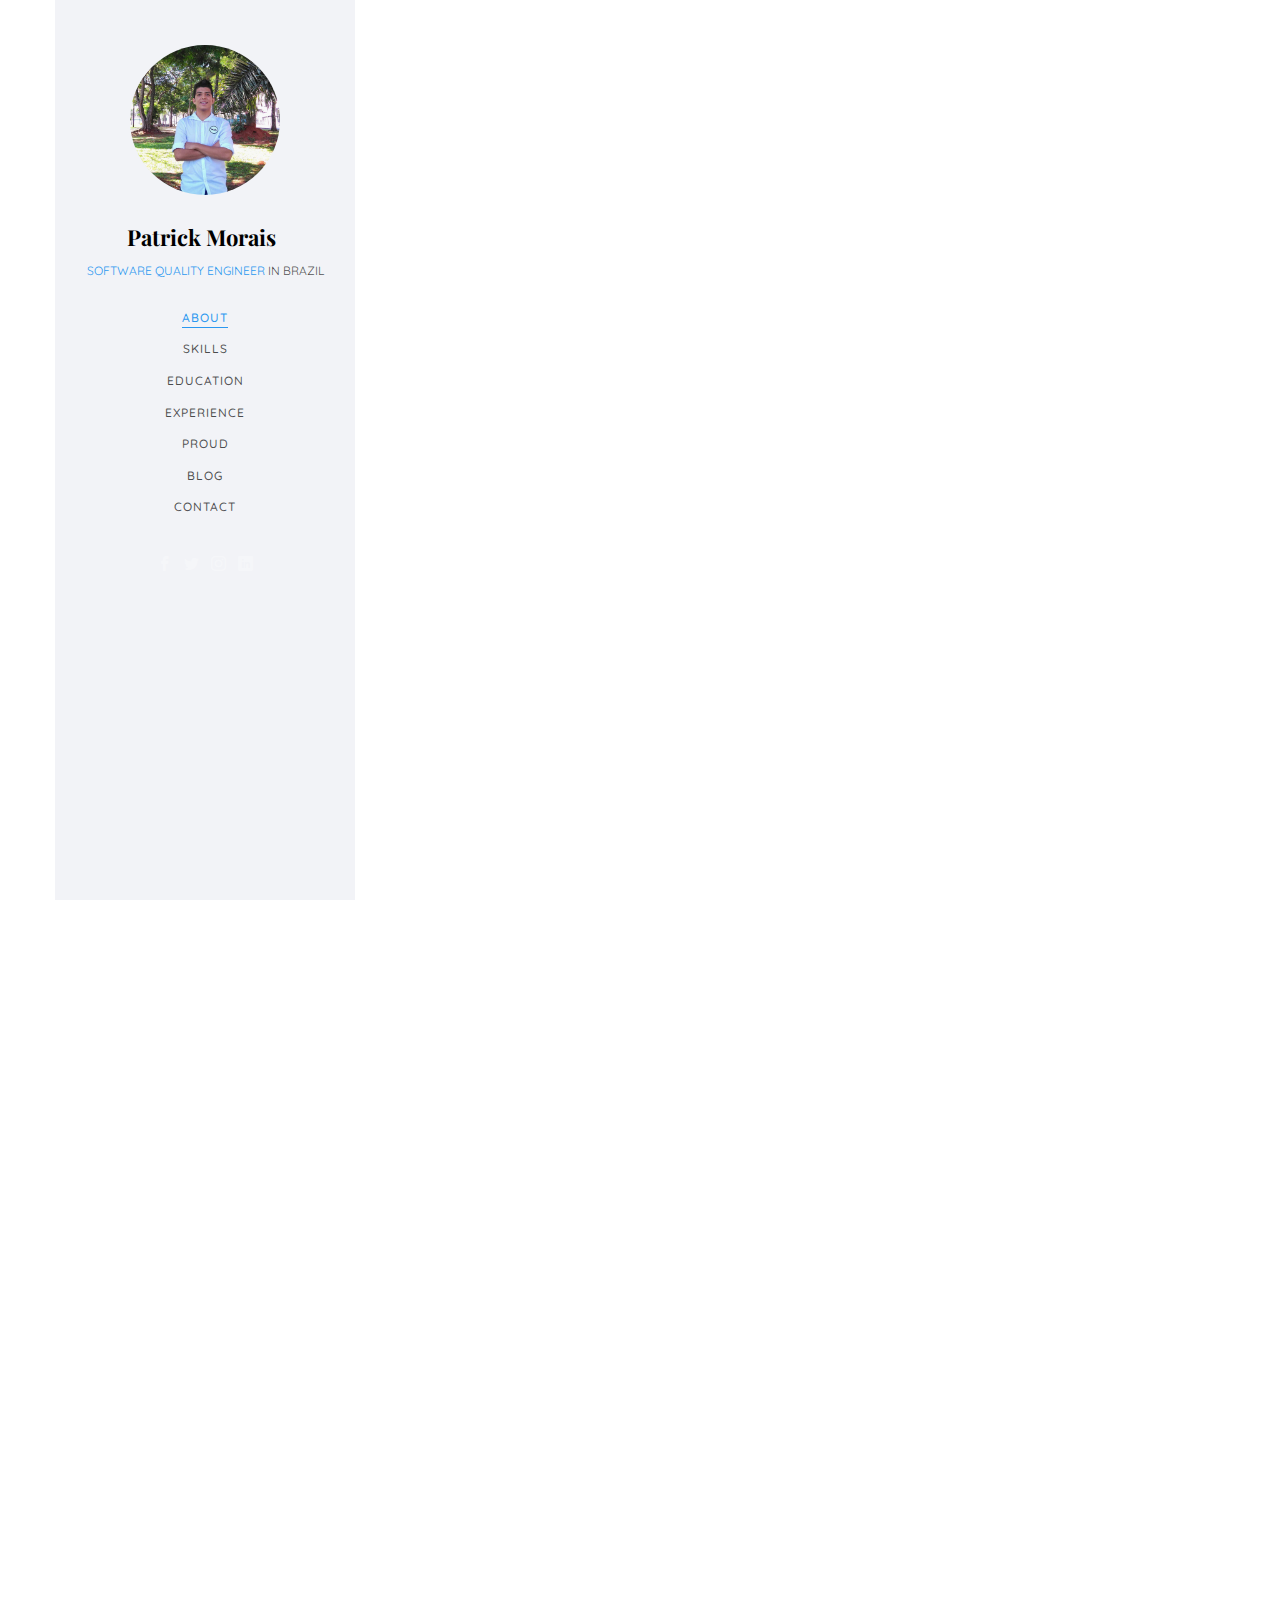
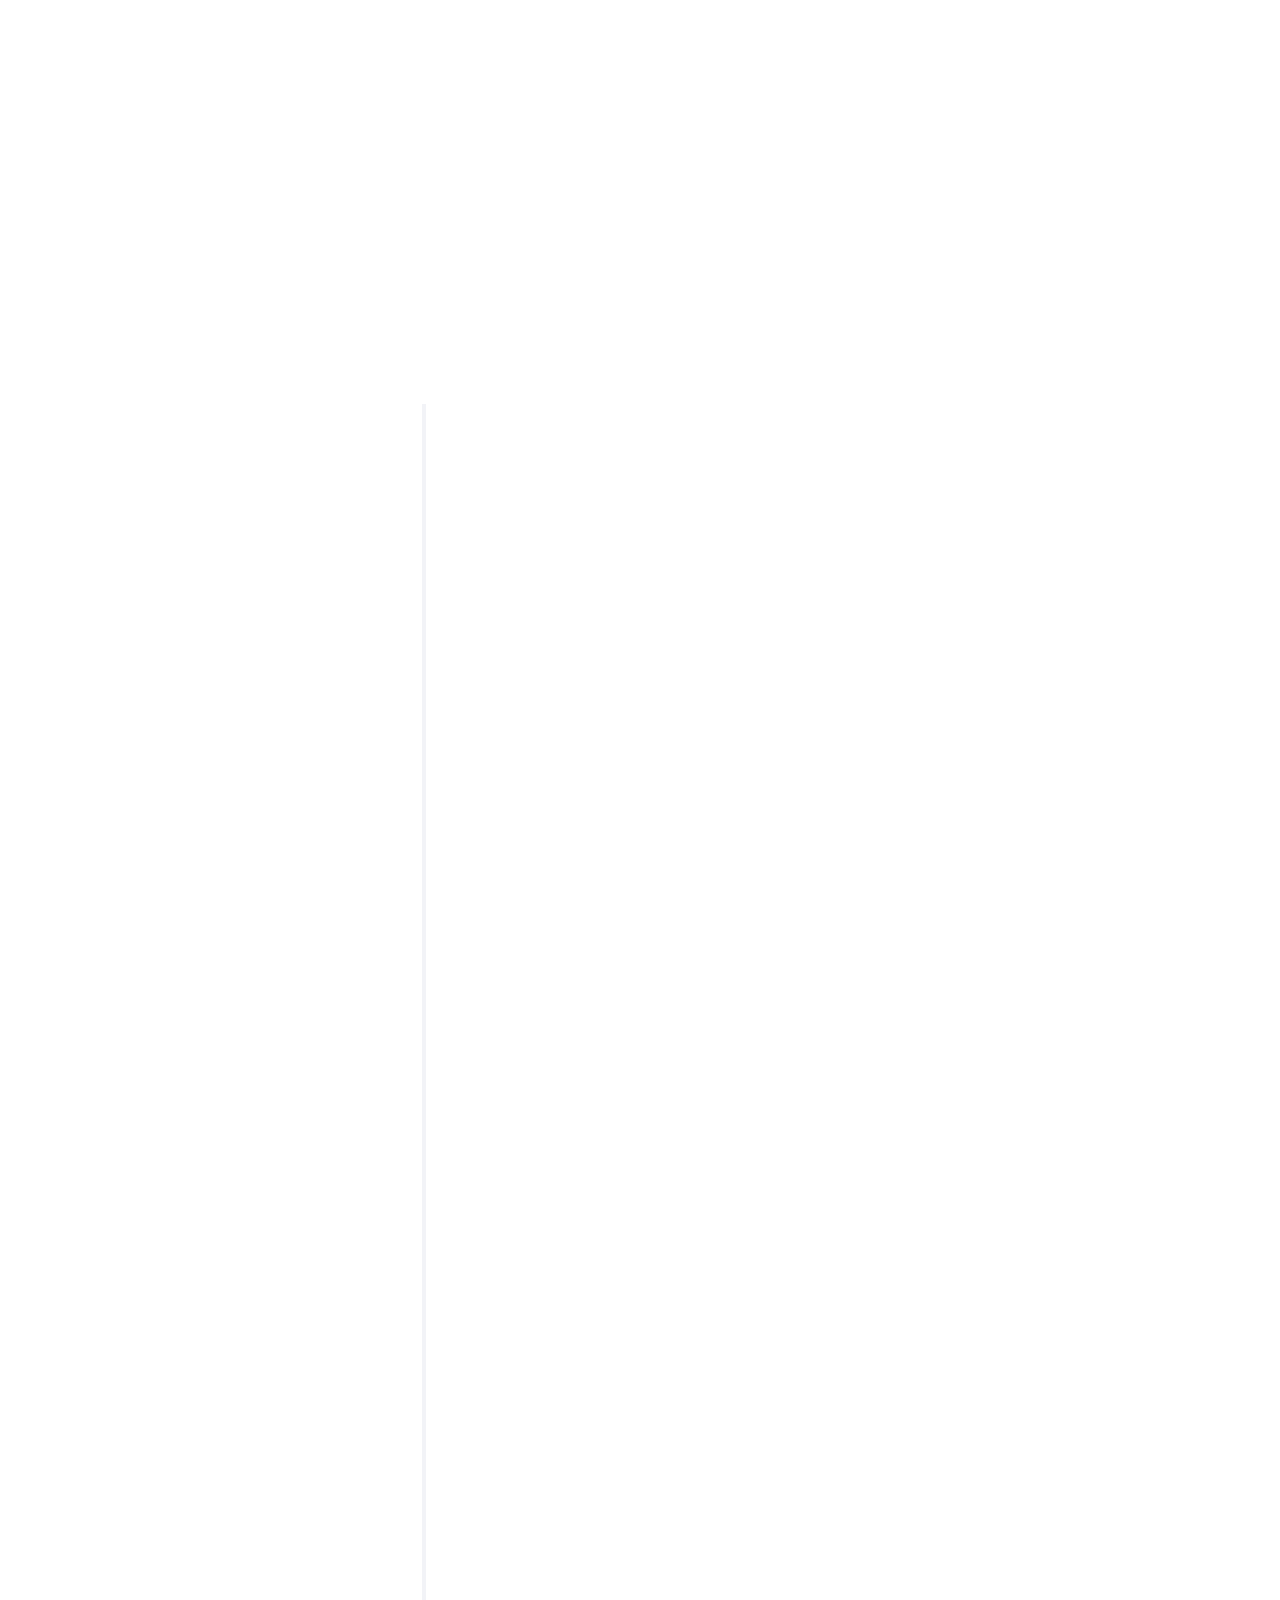
==== perfil.html @ 04187ab3 "Correcao posts" ====
<!DOCTYPE HTML>
<html>
	<head>
	<meta charset="utf-8">
	<meta http-equiv="X-UA-Compatible" content="IE=edge">
	<title>Patrick Morais</title>
	<meta name="viewport" content="width=device-width, initial-scale=1">
	<meta name="description" content="" />
	<meta name="keywords" content="" />
	<meta name="author" content="" />

  <!-- Facebook and Twitter integration -->
	<meta property="og:title" content=""/>
	<meta property="og:image" content=""/>
	<meta property="og:url" content=""/>
	<meta property="og:site_name" content=""/>
	<meta property="og:description" content=""/>
	<meta name="twitter:title" content="" />
	<meta name="twitter:image" content="" />
	<meta name="twitter:url" content="" />
	<meta name="twitter:card" content="" />

	<!-- Place favicon.ico and apple-touch-icon.png in the root directory -->
	<link rel="shortcut icon" href="favicon.ico">

	<link href="https://fonts.googleapis.com/css?family=Quicksand:300,400,500,700" rel="stylesheet">
	<link href="https://fonts.googleapis.com/css?family=Playfair+Display:400,400i,700" rel="stylesheet">
	
	<!-- Animate.css -->
	<link rel="stylesheet" href="css_1/animate.css">
	<!-- Icomoon Icon Fonts-->
	<link rel="stylesheet" href="css_1/icomoon.css">
	<!-- Bootstrap  -->
	<link rel="stylesheet" href="css_1/bootstrap.css">
	<!-- Flexslider  -->
	<link rel="stylesheet" href="css_1/flexslider.css">
	<!-- Flaticons  -->
	<link rel="stylesheet" href="fonts_1/flaticon/font/flaticon.css">
	<!-- Owl Carousel -->
	<link rel="stylesheet" href="css_1/owl.carousel.min.css">
	<link rel="stylesheet" href="css_1/owl.theme.default.min.css">
	<!-- Theme style  -->
	<link rel="stylesheet" href="css_1/style.css">

	<!-- Modernizr JS -->
	<script src="js_1/modernizr-2.6.2.min.js"></script>
	<!-- FOR IE9 below -->
	<!--[if lt IE 9]>
	<script src="js/respond.min.js"></script>
	<![endif]-->
<!-- Global site tag (gtag.js) - Google Analytics -->
	<script async src="https://www.googletagmanager.com/gtag/js?id=UA-126756557-1"></script>
	<script>
  		window.dataLayer = window.dataLayer || [];
  		function gtag(){dataLayer.push(arguments);}
  		gtag('js', new Date());

  		gtag('config', 'UA-126756557-1');
	</script>


	</head>
	<body>
	<div id="colorlib-page">
		<div class="container-wrap">
		<a href="#" class="js-colorlib-nav-toggle colorlib-nav-toggle" data-toggle="collapse" data-target="#navbar" aria-expanded="false" aria-controls="navbar"><i></i></a>
		<aside id="colorlib-aside" role="complementary" class="border js-fullheight">
			<div class="text-center">
				<div class="author-img" style="background-image: url(images_1/profile.jpg);"></div>
				<h1 id="colorlib-logo"><a href="perfil.html">Patrick Morais</a></h1>
				<span class="position"><a href="#">Software Quality Engineer</a> in Brazil</span>
			</div>
			<nav id="colorlib-main-menu" role="navigation" class="navbar">
				<div id="navbar" class="collapse">
					<ul>
						<li><a href="#" data-nav-section="about">About</a></li>
						<li><a href="#" data-nav-section="skills">Skills</a></li>
						<li><a href="#" data-nav-section="education">Education</a></li>
						<li><a href="#" data-nav-section="experience">Experience</a></li>
						<li><a href="#" data-nav-section="work">Proud</a></li>
						<li><a href="#" data-nav-section="blog">Blog</a></li>
						<li><a href="#" data-nav-section="contact">Contact</a></li>
					</ul>
				</div>
			</nav>

			<div class="colorlib-footer">
				<p><small> <!-- Link back to Colorlib can't be removed. Template is licensed under CC BY 3.0. -->
			</span></small></p>
				<ul>
					<li><a href="#"><i class="icon-facebook2"></i></a></li>
					<li><a href="#"><i class="icon-twitter2"></i></a></li>
					<li><a href="#"><i class="icon-instagram"></i></a></li>
					<li><a href="#"><i class="icon-linkedin2"></i></a></li>
				</ul>
			</div>

		</aside>

		<div id="colorlib-main">

			<section class="colorlib-about" data-section="about">
				<div class="colorlib-narrow-content">
					<div class="row">
						<div class="col-md-12">
							<div class="row row-bottom-padded-sm animate-box" data-animate-effect="fadeInLeft">
								<div class="col-md-12">
									<div class="about-desc">
										<span class="heading-meta">About</span>
										<h2 class="colorlib-heading">Who Am I?</h2>
										<p><strong>Hi I'm Patrick Morais</strong> <p align="justify">I was born in Goiânia and I currently live in São Paulo. I do Computer Science under a full scholarship from PROUNI at Anhembi Morumbi and I am a Software Quality Engineer</p></p>
										<p align="justify">Well, I am proud of my story that began to change when I got a scholarship to study at the college of the military police of Goiás. Through this college I met a group of people who introduced me to the CAJU (Youth House) that had the objective of fighting for basic rights of children and adolescents of the popular milieu, I entered the CAJU and began to help in the projects and interventions that were made. At the age of 15, I left the CAJU and founded a cultural association that aimed to bring culture to people from the outlying regions of Goiânia. I presided over the project for 2 years and during my management there were more than 700 people directly impacted with the workshops that were made. Throughout this period I took my livelihood from internships in companies that helped me a lot to grow.</p>
										<p align="justify">
										I did several internships until when I entered the University I got an opportunity in a software company that welcomed me and presented me the area of ​​software quality, with only 5 months working in the company I was hired and started to perform various tasks such as customer service and software testing. At one point I received a proposal to work on a new project of the company taking care of the quality and specification of the software, I accepted and it was when I began to know the documentation part and automation of tests. Since then I have tried to study, participate in courses and workshops in the area and always be in contact with the references of software quality as this inspires me to improve every day.</p>
										<p align="justify">Already in college I awoke to social entrepreneurship and founded Systems Way, a startup focused on technology and innovation for the area of ​​urban mobility. Through Systems Way I participated in the biggest fairs, courses and events of entrepreneurship and technology in the world, one of them the Campus party where I was champion of the pitch battle and I was also the first Goiano selected for the Future Campus that is a project that has as mentoring and visibility for social impact projects.</p>
										<p align="justify">Already in 2018, working in one of the largest software companies in Goiás - Brazil and dividing my time between English, university and work classes, I was one of the 41 selected (more than 6,000 enrolled) for ProLíder, the largest training program of young leaders in Brazil. In ProLíder we basically went through a training with renowned people where diagnoses of the problems of Brazil were made and at the end of the program we must create a project that impacts more than 1 million people within one of these diagnoses that was presented to us. Currently we are in the construction of this project and I am focusing on the health area because I believe it is a sector that shouts for help in our country.</p>
										<p align="justify">I received a proposal to work in São Paulo and I felt it was time to take a step, so I left everything behind and moved to São Paulo where I am having several experiences that prove to me every day that my decision was the correct one. Also selected as Campus Director of the HultPrize Challenge here in São Paulo, so I started to set up a schedule for activities in 2019. This was a bit of my story, if you would like to talk and know more, please let me know. It will be a pleasure to share with you !!</p>
									</div>
								</div>
							</div>
							<div class="row">
								<div class="col-md-3 animate-box" data-animate-effect="fadeInLeft">
									<div class="services color-1">
										<span class="icon2"><i class="icon-bulb"></i></span>
										<h3>Entrepreneur</h3>
									</div>
								</div>
								<div class="col-md-3 animate-box" data-animate-effect="fadeInRight">
									<div class="services color-2">
										<span class="icon2"><i class="icon-globe-outline"></i></span>
										<h3>Volunteer in Social Causes</h3>
									</div>
								</div>
								<div class="col-md-3 animate-box" data-animate-effect="fadeInTop">
									<div class="services color-3">
										<span class="icon2"><i class="icon-data"></i></span>
										<h3>AI Researcher</h3>
									</div>
								</div>
								<div class="col-md-3 animate-box" data-animate-effect="fadeInBottom">
									<div class="services color-4">
										<span class="icon2"><i class="icon-phone3"></i></span>
										<h3>Software Quality Engineer</h3>
									</div>
								</div>
							</div>
							<div class="row">
								<div class="col-md-12 animate-box" data-animate-effect="fadeInLeft">
									<div class="hire">
										<h2>I am very happy to have acted in so many social causes, it made me a better human being and it helps me up to this day to understand people better.</h2>
									</div>
								</div>
							</div>
						</div>
					</div>
				</div>
			</section>
			
			<section class="colorlib-skills" data-section="skills">
				<div class="colorlib-narrow-content">
					<div class="row">
						<div class="col-md-6 col-md-offset-3 col-md-pull-3 animate-box" data-animate-effect="fadeInLeft">
							<span class="heading-meta">My Specialty</span>
							<h2 class="colorlib-heading animate-box">My Skills</h2>
						</div>
					</div>
					<div class="row">
						<div class="col-md-12 animate-box" data-animate-effect="fadeInLeft">
						<p>These are some of my skills</p>
						</div>
						<div class="col-md-6 animate-box" data-animate-effect="fadeInLeft">
							<div class="progress-wrap">
								<h3>Automation of software tests (Mobile)</h3>
								<div class="progress">
								 	<div class="progress-bar color-1" role="progressbar" aria-valuenow="75"
								  	aria-valuemin="0" aria-valuemax="100" style="width:90%">
								    <span>90%</span>
								  	</div>
								</div>
							</div>
						</div>
						<div class="col-md-6 animate-box" data-animate-effect="fadeInRight">
							<div class="progress-wrap">
								<h3>Automation of software tests (Web)</h3>
								<div class="progress">
								 	<div class="progress-bar color-4" role="progressbar" aria-valuenow="90"
								  	aria-valuemin="0" aria-valuemax="100" style="width:90%">
								    <span>90%</span>
								  	</div>
								</div>
							</div>
						</div>
						<div class="col-md-6 animate-box" data-animate-effect="fadeInRight">
							<div class="progress-wrap">
								<h3>English</h3>
								<div class="progress">
								 	<div class="progress-bar color-6" role="progressbar" aria-valuenow="80"
								  	aria-valuemin="0" aria-valuemax="100" style="width:70%">
								    <span>70%</span>
								  	</div>
								</div>
							</div>
						</div>
						<div class="col-md-6 animate-box" data-animate-effect="fadeInRight">
							<div class="progress-wrap">
								<h3>Java</h3>
								<div class="progress">
								 	<div class="progress-bar color-2" role="progressbar" aria-valuenow="60"
								  	aria-valuemin="0" aria-valuemax="100" style="width:90%">
								    <span>90%</span>
								  	</div>
								</div>
							</div>
						</div>
						<div class="col-md-6 animate-box" data-animate-effect="fadeInRight">
							<div class="progress-wrap">
								<h3>Spanish</h3>
								<div class="progress">
								 	<div class="progress-bar color-6" role="progressbar" aria-valuenow="80"
								  	aria-valuemin="0" aria-valuemax="100" style="width:80%">
								    <span>80%</span>
								  	</div>
								</div>
							</div>
						</div>
						<div class="col-md-6 animate-box" data-animate-effect="fadeInLeft">
							<div class="progress-wrap">
								<h3>C</h3>
								<div class="progress">
								 	<div class="progress-bar color-3" role="progressbar" aria-valuenow="85"
								  	aria-valuemin="0" aria-valuemax="100" style="width:85%">
								    <span>80%</span>
								  	</div>
								</div>
							</div>
						</div>
						<div class="col-md-6 animate-box" data-animate-effect="fadeInLeft">
							<div class="progress-wrap">
								<h3>Business Plan</h3>
								<div class="progress">
								 	<div class="progress-bar color-5" role="progressbar" aria-valuenow="70"
								  	aria-valuemin="0" aria-valuemax="100" style="width:80%">
								    <span>80%</span>
								  	</div>
								</div>
							</div>
						</div>
						<div class="col-md-6 animate-box" data-animate-effect="fadeInRight">
							<div class="progress-wrap">
								<h3>Management</h3>
								<div class="progress">
								 	<div class="progress-bar color-6" role="progressbar" aria-valuenow="80"
								  	aria-valuemin="0" aria-valuemax="100" style="width:80%">
								    <span>80%</span>
								  	</div>
								</div>
							</div>
						</div>
						<div class="col-md-6 animate-box" data-animate-effect="fadeInRight">
							<div class="progress-wrap">
								<h3>Test Management</h3>
								<div class="progress">
								 	<div class="progress-bar color-6" role="progressbar" aria-valuenow="80"
								  	aria-valuemin="0" aria-valuemax="100" style="width:90%">
								    <span>90%</span>
								  	</div>
								</div>
							</div>
						</div>
						<div class="col-md-6 animate-box" data-animate-effect="fadeInRight">
							<div class="progress-wrap">
								<h3>Scrum</h3>
								<div class="progress">
								 	<div class="progress-bar color-6" role="progressbar" aria-valuenow="80"
								  	aria-valuemin="0" aria-valuemax="100" style="width:90%">
								    <span>90%</span>
								  	</div>
								</div>
							</div>
						</div>
					</div>
				</div>
			</section>

			<section class="colorlib-education" data-section="education">
				<div class="colorlib-narrow-content">
					<div class="row">
						<div class="col-md-6 col-md-offset-3 col-md-pull-3 animate-box" data-animate-effect="fadeInLeft">
							<span class="heading-meta">Education</span>
							<h2 class="colorlib-heading animate-box">Education</h2>
						</div>
					</div>
					<div class="row">
						<div class="col-md-12 animate-box" data-animate-effect="fadeInLeft">
							<div class="fancy-collapse-panel">
								<div class="panel-group" id="accordion" role="tablist" aria-multiselectable="true">
									<div class="panel panel-default">
									    <div class="panel-heading" role="tab" id="headingOne">
									        <h4 class="panel-title">
									            <a data-toggle="collapse" data-parent="#accordion" href="#collapseOne" aria-expanded="true" aria-controls="collapseOne">International Certification of Software Testing
									            </a>
									        </h4>
									    </div>
									    <div id="collapseOne" class="panel-collapse collapse in" role="tabpanel" aria-labelledby="headingOne">
									         <div class="panel-body">
									            <div class="row">
										      		<div class="col-md-12">
										      			<p>I was approved in the CTFL test and today I am certified internationally with the CSTQB.</p>
										      			<p> Year: 2018.
										      		</div>
										      	</div>
									         </div>
									    </div>
									</div>
									<div class="panel panel-default">
									    <div class="panel-heading" role="tab" id="headingTwo">
									        <h4 class="panel-title">
									            <a class="collapsed" data-toggle="collapse" data-parent="#accordion" href="#collapseTwo" aria-expanded="false" aria-controls="collapseTwo">Bachelor Degree of Computer Science
									            </a>
									        </h4>
									    </div>
									    <div id="collapseTwo" class="panel-collapse collapse" role="tabpanel" aria-labelledby="headingTwo">
									        <div class="panel-body">
									            <p>I started the Computer Science course under a full scholarship at the Pontifical Catholic University of Goiás, where I studied for 4 years and was able to participate in several projects, one of them being the digital inclusion of children in situations of risk where I taught programming classes and was responsible for the laboratory. As soon as I moved to São Paulo I transferred my course to Anhembi Morumbi University where I was able to keep the scholarship in full and intend to finish my course.</p>
													<ul>
														<li>Year: 2014 - 2019</li>
													</ul>
									        </div>
									    </div>
									</div>
									<div class="panel panel-default">
									    <div class="panel-heading" role="tab" id="headingThree">
									        <h4 class="panel-title">
									            <a class="collapsed" data-toggle="collapse" data-parent="#accordion" href="#collapseThree" aria-expanded="false" aria-controls="collapseThree">Diploma in Entrepreneur 
									            </a>
									        </h4>
									    </div>
									    <div id="collapseThree" class="panel-collapse collapse" role="tabpanel" aria-labelledby="headingThree">
									        <div class="panel-body">
									            <p>I received the diploma from Empretec - SEBRAE which is the greatest entrepreneurial training in Latin America.</p>
									            <p>Year: 2017.	
									        </div>
									    </div>
									</div>

									<div class="panel panel-default">
									    <div class="panel-heading" role="tab" id="headingFour">
									        <h4 class="panel-title">
									            <a class="collapsed" data-toggle="collapse" data-parent="#accordion" href="#collapseFour" aria-expanded="false" aria-controls="collapseFour">Diploma in Electrotechnology and High School Secondary Education
									            </a>
									        </h4>
									    </div>
									    <div id="collapseFour" class="panel-collapse collapse" role="tabpanel" aria-labelledby="headingFour">
									        <div class="panel-body">
									            <p>Through a test I obtained the integral scholarship to do the secondary education articulated with the course of Electrotechnology within the SESI-SENAI Aparecida de Goiânia. It was an incredible experience that allowed me to have contact with several masters of the area of ​​exact and was also where I began to get involved with bigger projects, one of them was the project of implantation of panels of solar energy throughout the school unit and that was done with coordination and teachers.</p>
									            <p>Another fact that I am very proud of is that I was the first student of SESI to be approved at UFG (Federal University of Goiás) in the second year of high school, so I feel it was an incentive and a gas for my class that were about to graduate in high school just like me.</p>
									            <p>Year: 2012 - 2013	
									        </div>
									    </div>
									</div>

									<div class="panel panel-default">
									    <div class="panel-heading" role="tab" id="headingFive">
									        <h4 class="panel-title">
									            <a class="collapsed" data-toggle="collapse" data-parent="#accordion" href="#collapseFive" aria-expanded="false" aria-controls="collapseFive">High School Education
									            </a>
									        </h4>
									    </div>
									    <div id="collapseFive" class="panel-collapse collapse" role="tabpanel" aria-labelledby="headingFive">
									        <div class="panel-body">
									            <p>I was approved in the college entrance exam and I had the pleasure of studying in one of the best teaching institutions in the state. In CPMG I was also in contact with several cultural and sports projects, the most outstanding being the CORGUE project that allowed me to be a champion state of the 2009 School Olympics.</p>	
									            <p>Year: 2005 - 2011.
									        </div>
									    </div>
									</div>
								</div>
							</div>
						</div>
					</div>
				</div>
			</section>

			<section class="colorlib-experience" data-section="experience">
				<div class="colorlib-narrow-content">
					<div class="row">
						<div class="col-md-6 col-md-offset-3 col-md-pull-3 animate-box" data-animate-effect="fadeInLeft">
							<span class="heading-meta">Experience</span>
							<h2 class="colorlib-heading animate-box">Work Experience</h2>
						</div>
					</div>
					<div class="row">
						<div class="col-md-12">
				         <div class="timeline-centered">

				         	 <article class="timeline-entry animate-box" data-animate-effect="fadeInRight">
					            <div class="timeline-entry-inner">
					               <div class="timeline-icon color-4">
					                  <i class="icon-pen2"></i>
					               </div>
					               <div class="timeline-label">
					               	<h2><a href="#">Software Quality Engineer</a> <span>2019</span></h2>
					                  <p>Responsible for the process of quality assurance in the development of API's, working directly with automation and documentation of tests.</p>
					                 	<p>Tools: Postman, RestAssured, Karate DSL, Jira, Git Bucket, Jenkins, AWS, Cucumber. 
					               </div>
					            </div>
					         </article>


					         <article class="timeline-entry animate-box" data-animate-effect="fadeInLeft">
					            <div class="timeline-entry-inner">

					               <div class="timeline-icon color-1">
					                  <i class="icon-pen2"></i>
					               </div>

					               <div class="timeline-label">
					                  <h2><a href="#">Senior Software Testing Automator</a> <span>2018-2019</span></h2>
					                  <p>Responsible for structuring the test automation of the new Vivo application - Telefônica's digital transformation project.</p>
					                 	<p>Tools: Jira, QC(HP - ALM), UFT, Appium, Java(eclipse), Zeplin, Gitlab, Jenkins, Cucumber(Gherkin).</p>
					               </div>
					            </div>
					         </article>


					         <article class="timeline-entry animate-box" data-animate-effect="fadeInRight">
					            <div class="timeline-entry-inner">
					               <div class="timeline-icon color-2">
					                  <i class="icon-pen2"></i>
					               </div>
					               <div class="timeline-label">
					               	<h2><a href="#">Test Analyst</a> <span>2017-2018</span></h2>
					                  <p>Expertise as a Test Analyst working in scenarios studies, elaboration of test cases, preparation of environments and masses of data, elaboration of test scripts, manual tests, regression, exploratory, functional, perfomance, integration, loads, stress and designing / coding automated tests.</p>
					                 	<p>Tools: Redmine, 0800(ellevo), Toad Oracle, Sqlite, Winthor(ERP), Jenkins, SVN, Android Studio, Espresso, Appium, Selenium, Gherkin.
					               </div>
					            </div>
					         </article>

					         <article class="timeline-entry animate-box" data-animate-effect="fadeInLeft">
					            <div class="timeline-entry-inner">
					               <div class="timeline-icon color-3">
					                  <i class="icon-pen2"></i>
					               </div>
					               <div class="timeline-label">
					               	<h2><a href="#">System and Test Analyst</a> <span>2014-2017</span></h2>
					                  <p>I started building new software, working directly as a test and business analyst, working on assembling processes, creating test routines, automating tests with TestCafe and Selenium, specifying scenarios with the testLink tool, raising requirements with customers, documenting the functionality of system, promoting external and internal training, assisting in the management of the project and deliveries, creating specifications for improvements, promoting briefings and reviewing status reports for stakeholders.</p>
					                  <p>Tools: Selenium, TesteCafe, Jira, Confluence, SQLServer, TestLink, TeamCity, SVN, Readmine, Basecamp, Bizagi.</p>
					               </div>
					            </div>
					         </article>

					         <article class="timeline-entry animate-box" data-animate-effect="fadeInTop">
					            <div class="timeline-entry-inner">
					               <div class="timeline-icon color-4">
					                  <i class="icon-pen2"></i>
					               </div>
					               <div class="timeline-label">
					               	<h2><a href="#">Intern - Support</a> <span>2014</span></h2>
					                  <p>Intern Level 1 service was performed for filtering and categorizing calls.</p>
					               </div>
					            </div>
					         </article>

					         <article class="timeline-entry animate-box" data-animate-effect="fadeInLeft">
					            <div class="timeline-entry-inner">
					               <div class="timeline-icon color-5">
					                  <i class="icon-pen2"></i>
					               </div>
					               <div class="timeline-label">
					               	<h2><a href="#">Intern - Administration</a> <span>2013-2014</span></h2>
					                  <p>Acting as an intern where activities were carried out in the administrative area such as point control, organization of files with employee documentation and payroll release.</p>
					               </div>
					            </div>
					         </article>

					         <article class="timeline-entry animate-box" data-animate-effect="fadeInLeft">
					            <div class="timeline-entry-inner">
					               <div class="timeline-icon color-3">
					                  <i class="icon-pen2"></i>
					               </div>
					               <div class="timeline-label">
					               	<h2><a href="#">Intern - IT</a> <span>2011-2013</span></h2>
					                  <p>My first professional experience was as a trainee where IT activities were carried out in a general way (Maintenance in Machinery and Software, inventory control).</p>
					               </div>
					            </div>
					         </article>

					         <article class="timeline-entry begin animate-box" data-animate-effect="fadeInBottom">
					            <div class="timeline-entry-inner">
					               <div class="timeline-icon color-none">
					               </div>
					            </div>
					         </article>
					      </div>
					   </div>
				   </div>
				</div>
			</section>

			<section class="colorlib-work" data-section="work">
				<div class="colorlib-narrow-content">
					<div class="row">
						<div class="col-md-6 col-md-offset-3 col-md-pull-3 animate-box" data-animate-effect="fadeInLeft">
							<span class="heading-meta">Proud</span>
							<h2 class="colorlib-heading animate-box">Things that make me proud</h2>
						</div>
					</div>
					<div class="row">
						<div class="col-md-6 animate-box" data-animate-effect="fadeInLeft">
							<div class="project" style="background-image: url(images_1/1.jpg);">
								<div class="desc">
									<div class="con">
										<h3><a href="work.html"></a></h3>
										<span></span>
									</div>
								</div>
							</div>
							<span class="heading-meta">October 2016</span>
							<p>Selected in the first phase of III University Entrepreneurship Olympiad.</p>
						</div>
						<div class="col-md-6 animate-box" data-animate-effect="fadeInRight">
							<div class="project" style="background-image: url(images_1/2.jpg);">
								<div class="desc">
									<div class="con">
										<h3><a href="work.html"></a></h3>
										<span></span>
									</div>
								</div>
							</div>
							<span class="heading-meta">November 2016</span>
							<p>1st place in the second phase of the III Olympiad of Entrepreneurship University of Goiás.</p>
						</div>
						<div class="col-md-6 animate-box" data-animate-effect="fadeInBottom">
							<div class="project" style="background-image: url(images_1/4.jpg);">
								<div class="desc">
									<div class="con">
										<h3><a href="work.html"></a></h3>
										<span></span>
									</div>
								</div>
							</div>
							<span class="heading-meta">December 2016</span>
							<p>Final of the Olympiad:

								<p>- Pitch presentation.</p>
						</div>						
						<div class="col-md-6 animate-box" data-animate-effect="fadeInTop">
							<div class="project" style="background-image: url(images_1/3.jpg);">
								<div class="desc">
									<div class="con">
										<h3><a href="work.html"></a></h3>
										<span></span>
									</div>
								</div>
							</div>
							<span class="heading-meta">December 2016</span>
							<p>Final of the Olympiad:

								<p>- Fifth Most Innovative Idea (120 participants).</p>
						</div>
						<div class="col-md-6 animate-box" data-animate-effect="fadeInRight">
							<div class="project" style="background-image: url(images_1/16.jpg);">
								<div class="desc">
									<div class="con">
										<h3><a href="work.html"></a></h3>
										<span></span>
									</div>
								</div>
							</div>
							<span class="heading-meta">January 2017</span>
							<p>Participation of the Sebrae mentorship, at Campus Party São Paulo 2017.</p>
						</div>
						<div class="col-md-6 animate-box" data-animate-effect="fadeInRight">
							<div class="project" style="background-image: url(images_1/13.png);">
								<div class="desc">
									<div class="con">
										<h3><a href="work.html"></a></h3>
										<span></span>
									</div>
								</div>
							</div>
							<span class="heading-meta">January 2017</span>
							<p>Report:
							<br> http://noticias.pucgoias.edu.br/?p=15018
							</p>
						</div>
						<div class="col-md-6 animate-box" data-animate-effect="fadeInRight">
							<div class="project" style="background-image: url(images_1/9.jpg);">
								<div class="desc">
									<div class="con">
										<h3><a href="work.html"></a></h3>
										<span></span>
									</div>
								</div>
							</div>
							<span class="heading-meta">May 2017</span>
							<p>- Signing of contract with the PUC Business Incubator.

						</div>
						<div class="col-md-6 animate-box" data-animate-effect="fadeInLeft">
							<div class="project" style="background-image: url(images_1/5.jpg);">
								<div class="desc">
									<div class="con">
										<h3><a href="work.html"></a></h3>
										<span></span>
									</div>
								</div>
							</div>
							<span class="heading-meta">May 2017</span>

							<p>- Selected for the greatest exposure of startups from the Midwest-Acieg.</p>
						</div>
						<div class="col-md-6 animate-box" data-animate-effect="fadeInRight">
							<div class="project" style="background-image: url(images_1/6.jpg);">
								<div class="desc">
									<div class="con">
										<h3><a href="work.html"></a></h3>
										<span></span>
									</div>
								</div>
							</div>
							<span class="heading-meta">June 2017</span>

							<p>Selected as one of the 20 highest impact projects of Campus Future.</p>
						</div>
						<div class="col-md-6 animate-box" data-animate-effect="fadeInRight">
							<div class="project" style="background-image: url(images_1/8.jpg);">
								<div class="desc">
									<div class="con">
										<h3><a href="work.html"></a></h3>
										<span></span>
									</div>
								</div>
							</div>
							<span class="heading-meta">June 2017</span>

							<p>Champion of the SEBRAE pitchs battle, first representative of the states.</p>
						</div>
						<div class="col-md-6 animate-box" data-animate-effect="fadeInRight">
							<div class="project" style="background-image: url(images_1/10.jpg);">
								<div class="desc">
									<div class="con">
										<h3><a href="work.html"></a></h3>
										<span></span>
									</div>
								</div>
							</div>
							<span class="heading-meta">June 2017</span>

							<p>Report: http://noticias.pucgoias.edu.br/?p=30439</p>
							<p>Interview: https://www.youtube.com/watch?v=oJcPZBVLyBk</p>
						</div>
						<div class="col-md-6 animate-box" data-animate-effect="fadeInRight">
							<div class="project" style="background-image: url(images_1/14.jpg);">
								<div class="desc">
									<div class="con">
										<h3><a href="work.html"></a></h3>
										<span></span>
									</div>
								</div>
							</div>
							<span class="heading-meta">July 2017</span>

							<p>Report: http://noticias.pucgoias.edu.br/?p=30477</p>
							<p>Interview: https://www.youtube.com/watch?v=ILNroL6J96A</p>
						</div>
						<div class="col-md-6 animate-box" data-animate-effect="fadeInRight">
							<div class="project" style="background-image: url(images_1/15.jpg);">
								<div class="desc">
									<div class="con">
										<h3><a href="work.html"></a></h3>
										<span></span>
									</div>
								</div>
							</div>
							<span class="heading-meta">October 2017</span>

							<p>Report: http://noticias.pucgoias.edu.br/?p=41970</p>
						</div>
						<div class="col-md-6 animate-box" data-animate-effect="fadeInRight">
							<div class="project" style="background-image: url(images_1/12.jpg);">
								<div class="desc">
									<div class="con">
										<h3><a href="work.html"></a></h3>
										<span></span>
									</div>
								</div>
							</div>
							<span class="heading-meta">February 2018</span>

							<p>Finalist of the SEBRAE challenge Like a boss.</p>
						</div>
						<div class="col-md-6 animate-box" data-animate-effect="fadeInRight">
							<div class="project" style="background-image: url(images_1/18.jpg);">
								<div class="desc">
									<div class="con">
										<h3><a href="work.html"></a></h3>
										<span></span>
									</div>
								</div>
							</div>
							<span class="heading-meta">March 2018</span>

							<p>Lecture on entrepreneurship for university students.</p>
						</div>
						<div class="col-md-6 animate-box" data-animate-effect="fadeInRight">
							<div class="project" style="background-image: url(images_1/19.jpg);">
								<div class="desc">
									<div class="con">
										<h3><a href="work.html"></a></h3>
										<span></span>
									</div>
								</div>
							</div>
							<span class="heading-meta">May 2018</span>

							<p>Selected for the ProLíder, the most largest brazilian of leadership program for young people with high potential.</p>
						</div>
						<div class="col-md-6 animate-box" data-animate-effect="fadeInRight">
							<div class="project" style="background-image: url(images_1/20.jpg);">
								<div class="desc">
									<div class="con">
										<h3><a href="work.html"></a></h3>
										<span></span>
									</div>
								</div>
							</div>
							<span class="heading-meta">August 2018</span>

							<p>Selected for the hackathon BTG Pactual Code.</p>
						</div>
						<div class="col-md-6 animate-box" data-animate-effect="fadeInRight">
							<div class="project" style="background-image: url(images_1/21.jpg);">
								<div class="desc">
									<div class="con">
										<h3><a href="work.html"></a></h3>
										<span></span>
									</div>
								</div>
							</div>
							<span class="heading-meta">September 2018</span>

							<p>Chosen as Campus Director of the international challenge Hult Prize for 2019.</p>
						</div>
						<div class="col-md-6 animate-box" data-animate-effect="fadeInRight">
							<div class="project" style="background-image: url(images_1/22.png);">
								<div class="desc">
									<div class="con">
										<h3><a href="work.html"></a></h3>
										<span></span>
									</div>
								</div>
							</div>
							<span class="heading-meta">October 2018</span>

							<p>Third place in the final stand of ProLider projects</p>
							<p>Report: https://www.programaprolider.com.br/paginapapyrus.html</p>
						</div>
						<div class="col-md-6 animate-box" data-animate-effect="fadeInRight">
							<div class="project" style="background-image: url(images_1/23.jpg);">
								<div class="desc">
									<div class="con">
										<h3><a href="work.html"></a></h3>
										<span></span>
									</div>
								</div>
							</div>
							<span class="heading-meta">April 2019</span>

							<p>Champion of the greatest Hackathon of Brazil, Hackahon da Globo that happened inside the home of Big Brother Brazil.</p>
							<p>Report: https://g1.globo.com/economia/tecnologia/hackathon/2019/ao-vivo/hackathon-2019.ghtml</p>
							<p>Presentation: http://g1.globo.com/tecnologia/videos/v/hackathon-2019-veja-apresentacao-do-time-8/7557251/</p>
						</div>
						<div class="col-md-6 animate-box" data-animate-effect="fadeInRight">
							<div class="project" style="background-image: url(images_1/24.jpg);">
								<div class="desc">
									<div class="con">
										<h3><a href="work.html"></a></h3>
										<span></span>
									</div>
								</div>
							</div>
							<span class="heading-meta">May 2019</span>

							<p>Selected for the Uber Hack, the mobility hackathon.</p>
						</div>
						<div class="col-md-6 animate-box" data-animate-effect="fadeInRight">
							<div class="project" style="background-image: url(images_1/25.jpg);">
								<div class="desc">
									<div class="con">
										<h3><a href="work.html"></a></h3>
										<span></span>
									</div>
								</div>
							</div>
							<span class="heading-meta">May - Jul 2019</span>

							<p>Summer course at Tecnológico de Monterrey - Mexico City. Awarded as greater capacity of execution of the class of 2019.</p>
						</div>
					</div>
				</div>
			</section>

			<section class="colorlib-blog" data-section="blog">
				<div class="colorlib-narrow-content">
					<div class="row">
						<div class="col-md-6 col-md-offset-3 col-md-pull-3 animate-box" data-animate-effect="fadeInLeft">
							<span class="heading-meta">Read</span>
							<h2 class="colorlib-heading">Recent Blog (in Portuguese)</h2>
						</div>
					</div>
					<div class="row">
						<div class="col-md-4 col-sm-6 animate-box" data-animate-effect="fadeInLeft">
							<div class="blog-entry">
								<a href="blog-post3.html" class="blog-img"><img src="images_1/ProLider(1).jpg" class="img-responsive" alt="HTML5 Bootstrap Template by colorlib.com"></a>
								<div class="desc">
									<span><small>Outubro, 2018 </small> | <small> Empreendedorismo </small></span>
									<h3><a href="blog-post3.html">Antes de empreendedor, ser humano.</a></h3>
								</div>
							</div>
						</div>
						<div class="col-md-4 col-sm-6 animate-box" data-animate-effect="fadeInLeft">
							<div class="blog-entry">
								<a href="blog-post2.html" class="blog-img"><img src="images_1/tecnologia(1).png" class="img-responsive" alt="HTML5 Bootstrap Template by colorlib.com"></a>
								<div class="desc">
									<span><small>Setembro, 2018 </small> | <small> Tecnologia </small> </span>
									<h3><a href="blog-post2.html">Tecnologia como meio, não como fim.</a></h3>
								</div>
							</div>
						</div>
						<div class="col-md-4 col-sm-6 animate-box" data-animate-effect="fadeInRight">
							<div class="blog-entry">
								<a href="blog-post.html" class="blog-img"><img src="images_1/lonely_man (1).jpg" class="img-responsive" alt="HTML5 Bootstrap Template by colorlib.com"></a>
								<div class="desc">
									<span><small>Setembro, 2018 </small> | <small> Estilo de vida </small></span>
									<h3><a href="blog-post.html">A importância de sair da zona de conforto</a></h3>
								</div>
							</div>
						</div>
					</div>
				</div>
			</section>

			<section class="colorlib-contact" data-section="contact">
				<div class="colorlib-narrow-content">
					<div class="row">
						<div class="col-md-6 col-md-offset-3 col-md-pull-3 animate-box" data-animate-effect="fadeInLeft">
							<span class="heading-meta">Get in Touch</span>
							<h2 class="colorlib-heading">Contact</h2>
						</div>
					</div>
					<div class="row">
						<div class="col-md-5">
							<div class="colorlib-feature colorlib-feature-sm animate-box" data-animate-effect="fadeInLeft">
								<div class="colorlib-icon">
									<i class="icon-globe-outline"></i>
								</div>
								<div class="colorlib-text">
									<p><a href="#">E-mail: pmoraissouzalima@gmail.com</a></p>
								</div>
							</div>
						</div>
					</div>
					<div class="row">
						<div class="col-md-5">
							<div class="colorlib-feature colorlib-feature-sm animate-box" data-animate-effect="fadeInLeft">
								<div class="colorlib-icon">
									<i class="icon-globe-outline"></i>
								</div>
								<div class="colorlib-text">
									<p><a href="#">Instagram:     @moraispatrick</a></p>
								</div>
							</div>
						</div>
					</div>
				</div>
			</section>

		</div><!-- end:colorlib-main -->
	</div><!-- end:container-wrap -->
	</div><!-- end:colorlib-page -->

	<!-- jQuery -->
	<script src="js_1/jquery.min.js"></script>
	<!-- jQuery Easing -->
	<script src="js_1/jquery.easing.1.3.js"></script>
	<!-- Bootstrap -->
	<script src="js_1/bootstrap.min.js"></script>
	<!-- Waypoints -->
	<script src="js_1/jquery.waypoints.min.js"></script>
	<!-- Flexslider -->
	<script src="js_1/jquery.flexslider-min.js"></script>
	<!-- Owl carousel -->
	<script src="js_1/owl.carousel.min.js"></script>
	<!-- Counters -->
	<script src="js_1/jquery.countTo.js"></script>
	
	
	<!-- MAIN JS -->
	<script src="js_1/main.js"></script>

	</body>
</html>
---- css_1/icomoon.css ----
@font-face {
  font-family: 'icomoon';
  src:  url('fonts_1/icomoon.eot?6py85u');
  src:  url('fonts_1/icomoon.eot?6py85u#iefix') format('embedded-opentype'),
    url('fonts_1/icomoon.ttf?6py85u') format('truetype'),
    url('fonts_1/icomoon.woff?6py85u') format('woff'),
    url('fonts_1/icomoon.svg?6py85u#icomoon') format('svg');
  font-weight: normal;
  font-style: normal;
}

[class^="icon-"], [class*=" icon-"] {
  /* use !important to prevent issues with browser extensions that change fonts */
  font-family: 'icomoon' !important;
  speak: none;
  font-style: normal;
  font-weight: normal;
  font-variant: normal;
  text-transform: none;
  line-height: 1;

  /* Better Font Rendering =========== */
  -webkit-font-smoothing: antialiased;
  -moz-osx-font-smoothing: grayscale;
}

.icon-times:before {
  content: "\e930";
}
.icon-tick:before {
  content: "\e931";
}
.icon-plus:before {
  content: "\e932";
}
.icon-minus:before {
  content: "\e933";
}
.icon-equals:before {
  content: "\e934";
}
.icon-divide:before {
  content: "\e935";
}
.icon-chevron-right:before {
  content: "\e936";
}
.icon-chevron-left:before {
  content: "\e937";
}
.icon-arrow-right-thick:before {
  content: "\e938";
}
.icon-arrow-left-thick:before {
  content: "\e939";
}
.icon-th-small:before {
  content: "\e93a";
}
.icon-th-menu:before {
  content: "\e93b";
}
.icon-th-list:before {
  content: "\e93c";
}
.icon-th-large:before {
  content: "\e93d";
}
.icon-home:before {
  content: "\e93e";
}
.icon-arrow-forward:before {
  content: "\e93f";
}
.icon-arrow-back:before {
  content: "\e940";
}
.icon-rss:before {
  content: "\e941";
}
.icon-location:before {
  content: "\e942";
}
.icon-link:before {
  content: "\e943";
}
.icon-image:before {
  content: "\e944";
}
.icon-arrow-up-thick:before {
  content: "\e945";
}
.icon-arrow-down-thick:before {
  content: "\e946";
}
.icon-starburst:before {
  content: "\e947";
}
.icon-starburst-outline:before {
  content: "\e948";
}
.icon-star3:before {
  content: "\e949";
}
.icon-flow-children:before {
  content: "\e94a";
}
.icon-export:before {
  content: "\e94b";
}
.icon-delete2:before {
  content: "\e94c";
}
.icon-delete-outline:before {
  content: "\e94d";
}
.icon-cloud-storage:before {
  content: "\e94e";
}
.icon-wi-fi:before {
  content: "\e94f";
}
.icon-heart:before {
  content: "\e950";
}
.icon-flash:before {
  content: "\e951";
}
.icon-cancel:before {
  content: "\e952";
}
.icon-backspace:before {
  content: "\e953";
}
.icon-attachment:before {
  content: "\e954";
}
.icon-arrow-move:before {
  content: "\e955";
}
.icon-warning:before {
  content: "\e956";
}
.icon-user:before {
  content: "\e957";
}
.icon-radar:before {
  content: "\e958";
}
.icon-lock-open:before {
  content: "\e959";
}
.icon-lock-closed:before {
  content: "\e95a";
}
.icon-location-arrow:before {
  content: "\e95b";
}
.icon-info:before {
  content: "\e95c";
}
.icon-user-delete:before {
  content: "\e95d";
}
.icon-user-add:before {
  content: "\e95e";
}
.icon-media-pause:before {
  content: "\e95f";
}
.icon-group:before {
  content: "\e960";
}
.icon-chart-pie:before {
  content: "\e961";
}
.icon-chart-line:before {
  content: "\e962";
}
.icon-chart-bar:before {
  content: "\e963";
}
.icon-chart-area:before {
  content: "\e964";
}
.icon-video:before {
  content: "\e965";
}
.icon-point-of-interest:before {
  content: "\e966";
}
.icon-infinity:before {
  content: "\e967";
}
.icon-globe:before {
  content: "\e968";
}
.icon-eye:before {
  content: "\e969";
}
.icon-cog:before {
  content: "\e96a";
}
.icon-camera:before {
  content: "\e96b";
}
.icon-upload:before {
  content: "\e96c";
}
.icon-scissors:before {
  content: "\e96d";
}
.icon-refresh:before {
  content: "\e96e";
}
.icon-pin:before {
  content: "\e96f";
}
.icon-key:before {
  content: "\e970";
}
.icon-info-large:before {
  content: "\e971";
}
.icon-eject:before {
  content: "\e972";
}
.icon-download:before {
  content: "\e973";
}
.icon-zoom:before {
  content: "\e974";
}
.icon-zoom-out:before {
  content: "\e975";
}
.icon-zoom-in:before {
  content: "\e976";
}
.icon-sort-numerically:before {
  content: "\e977";
}
.icon-sort-alphabetically:before {
  content: "\e978";
}
.icon-input-checked:before {
  content: "\e979";
}
.icon-calender:before {
  content: "\e97a";
}
.icon-world2:before {
  content: "\e97b";
}
.icon-notes:before {
  content: "\e97c";
}
.icon-code:before {
  content: "\e97d";
}
.icon-arrow-sync:before {
  content: "\e97e";
}
.icon-arrow-shuffle:before {
  content: "\e97f";
}
.icon-arrow-repeat:before {
  content: "\e980";
}
.icon-arrow-minimise:before {
  content: "\e981";
}
.icon-arrow-maximise:before {
  content: "\e982";
}
.icon-arrow-loop:before {
  content: "\e983";
}
.icon-anchor:before {
  content: "\e984";
}
.icon-spanner:before {
  content: "\e985";
}
.icon-puzzle:before {
  content: "\e986";
}
.icon-power:before {
  content: "\e987";
}
.icon-plane:before {
  content: "\e988";
}
.icon-pi:before {
  content: "\e989";
}
.icon-phone:before {
  content: "\e98a";
}
.icon-microphone2:before {
  content: "\e98b";
}
.icon-media-rewind:before {
  content: "\e98c";
}
.icon-flag:before {
  content: "\e98d";
}
.icon-adjust-brightness:before {
  content: "\e98e";
}
.icon-waves:before {
  content: "\e98f";
}
.icon-social-twitter:before {
  content: "\e990";
}
.icon-social-facebook:before {
  content: "\e991";
}
.icon-social-dribbble:before {
  content: "\e992";
}
.icon-media-stop:before {
  content: "\e993";
}
.icon-media-record:before {
  content: "\e994";
}
.icon-media-play:before {
  content: "\e995";
}
.icon-media-fast-forward:before {
  content: "\e996";
}
.icon-media-eject:before {
  content: "\e997";
}
.icon-social-vimeo:before {
  content: "\e998";
}
.icon-social-tumbler:before {
  content: "\e999";
}
.icon-social-skype:before {
  content: "\e99a";
}
.icon-social-pinterest:before {
  content: "\e99b";
}
.icon-social-linkedin:before {
  content: "\e99c";
}
.icon-social-last-fm:before {
  content: "\e99d";
}
.icon-social-github:before {
  content: "\e99e";
}
.icon-social-flickr:before {
  content: "\e99f";
}
.icon-at:before {
  content: "\e9a0";
}
.icon-times-outline:before {
  content: "\e9a1";
}
.icon-plus-outline:before {
  content: "\e9a2";
}
.icon-minus-outline:before {
  content: "\e9a3";
}
.icon-tick-outline:before {
  content: "\e9a4";
}
.icon-th-large-outline:before {
  content: "\e9a5";
}
.icon-equals-outline:before {
  content: "\e9a6";
}
.icon-divide-outline:before {
  content: "\e9a7";
}
.icon-chevron-right-outline:before {
  content: "\e9a8";
}
.icon-chevron-left-outline:before {
  content: "\e9a9";
}
.icon-arrow-right-outline:before {
  content: "\e9aa";
}
.icon-arrow-left-outline:before {
  content: "\e9ab";
}
.icon-th-small-outline:before {
  content: "\e9ac";
}
.icon-th-menu-outline:before {
  content: "\e9ad";
}
.icon-th-list-outline:before {
  content: "\e9ae";
}
.icon-news2:before {
  content: "\e9b1";
}
.icon-home-outline:before {
  content: "\e9b2";
}
.icon-arrow-up-outline:before {
  content: "\e9b3";
}
.icon-arrow-forward-outline:before {
  content: "\e9b4";
}
.icon-arrow-down-outline:before {
  content: "\e9b5";
}
.icon-arrow-back-outline:before {
  content: "\e9b6";
}
.icon-trash3:before {
  content: "\e9b7";
}
.icon-rss-outline:before {
  content: "\e9b8";
}
.icon-message:before {
  content: "\e9b9";
}
.icon-location-outline:before {
  content: "\e9ba";
}
.icon-link-outline:before {
  content: "\e9bb";
}
.icon-image-outline:before {
  content: "\e9bc";
}
.icon-export-outline:before {
  content: "\e9bd";
}
.icon-cross:before {
  content: "\e9be";
}
.icon-wi-fi-outline:before {
  content: "\e9bf";
}
.icon-star-outline:before {
  content: "\e9c0";
}
.icon-media-pause-outline:before {
  content: "\e9c1";
}
.icon-mail:before {
  content: "\e9c2";
}
.icon-heart-outline:before {
  content: "\e9c3";
}
.icon-flash-outline:before {
  content: "\e9c4";
}
.icon-cancel-outline:before {
  content: "\e9c5";
}
.icon-beaker:before {
  content: "\e9c6";
}
.icon-arrow-move-outline:before {
  content: "\e9c7";
}
.icon-watch2:before {
  content: "\e9c8";
}
.icon-warning-outline:before {
  content: "\e9c9";
}
.icon-time:before {
  content: "\e9ca";
}
.icon-radar-outline:before {
  content: "\e9cb";
}
.icon-lock-open-outline:before {
  content: "\e9cc";
}
.icon-location-arrow-outline:before {
  content: "\e9cd";
}
.icon-info-outline:before {
  content: "\e9ce";
}
.icon-backspace-outline:before {
  content: "\e9cf";
}
.icon-attachment-outline:before {
  content: "\e9d0";
}
.icon-user-outline:before {
  content: "\e9d1";
}
.icon-user-delete-outline:before {
  content: "\e9d2";
}
.icon-user-add-outline:before {
  content: "\e9d3";
}
.icon-lock-closed-outline:before {
  content: "\e9d4";
}
.icon-group-outline:before {
  content: "\e9d5";
}
.icon-chart-pie-outline:before {
  content: "\e9d6";
}
.icon-chart-line-outline:before {
  content: "\e9d7";
}
.icon-chart-bar-outline:before {
  content: "\e9d8";
}
.icon-chart-area-outline:before {
  content: "\e9d9";
}
.icon-video-outline:before {
  content: "\e9da";
}
.icon-point-of-interest-outline:before {
  content: "\e9db";
}
.icon-map:before {
  content: "\e9dc";
}
.icon-key-outline:before {
  content: "\e9dd";
}
.icon-infinity-outline:before {
  content: "\e9de";
}
.icon-globe-outline:before {
  content: "\e9df";
}
.icon-eye-outline:before {
  content: "\e9e0";
}
.icon-cog-outline:before {
  content: "\e9e1";
}
.icon-camera-outline:before {
  content: "\e9e2";
}
.icon-upload-outline:before {
  content: "\e9e3";
}
.icon-support:before {
  content: "\e9e4";
}
.icon-scissors-outline:before {
  content: "\e9e5";
}
.icon-refresh-outline:before {
  content: "\e9e6";
}
.icon-info-large-outline:before {
  content: "\e9e7";
}
.icon-eject-outline:before {
  content: "\e9e8";
}
.icon-download-outline:before {
  content: "\e9e9";
}
.icon-battery-mid:before {
  content: "\e9ea";
}
.icon-battery-low:before {
  content: "\e9eb";
}
.icon-battery-high:before {
  content: "\e9ec";
}
.icon-zoom-outline:before {
  content: "\e9ed";
}
.icon-zoom-out-outline:before {
  content: "\e9ee";
}
.icon-zoom-in-outline:before {
  content: "\e9ef";
}
.icon-tag3:before {
  content: "\e9f0";
}
.icon-tabs-outline:before {
  content: "\e9f1";
}
.icon-pin-outline:before {
  content: "\e9f2";
}
.icon-message-typing:before {
  content: "\e9f3";
}
.icon-directions:before {
  content: "\e9f4";
}
.icon-battery-full:before {
  content: "\e9f5";
}
.icon-battery-charge:before {
  content: "\e9f6";
}
.icon-pipette:before {
  content: "\e9f7";
}
.icon-pencil:before {
  content: "\e9f8";
}
.icon-folder:before {
  content: "\e9f9";
}
.icon-folder-delete:before {
  content: "\e9fa";
}
.icon-folder-add:before {
  content: "\e9fb";
}
.icon-edit:before {
  content: "\e9fc";
}
.icon-document:before {
  content: "\e9fd";
}
.icon-document-delete:before {
  content: "\e9fe";
}
.icon-document-add:before {
  content: "\e9ff";
}
.icon-brush:before {
  content: "\ea00";
}
.icon-thumbs-up:before {
  content: "\ea01";
}
.icon-thumbs-down:before {
  content: "\ea02";
}
.icon-pen:before {
  content: "\ea03";
}
.icon-sort-numerically-outline:before {
  content: "\ea04";
}
.icon-sort-alphabetically-outline:before {
  content: "\ea05";
}
.icon-social-last-fm-circular:before {
  content: "\ea06";
}
.icon-social-github-circular:before {
  content: "\ea07";
}
.icon-compass:before {
  content: "\ea08";
}
.icon-bookmark:before {
  content: "\ea09";
}
.icon-input-checked-outline:before {
  content: "\ea0a";
}
.icon-code-outline:before {
  content: "\ea0b";
}
.icon-calender-outline:before {
  content: "\ea0c";
}
.icon-business-card:before {
  content: "\ea0d";
}
.icon-arrow-up:before {
  content: "\ea0e";
}
.icon-arrow-sync-outline:before {
  content: "\ea0f";
}
.icon-arrow-right:before {
  content: "\ea10";
}
.icon-arrow-repeat-outline:before {
  content: "\ea11";
}
.icon-arrow-loop-outline:before {
  content: "\ea12";
}
.icon-arrow-left:before {
  content: "\ea13";
}
.icon-flow-switch:before {
  content: "\ea14";
}
.icon-flow-parallel:before {
  content: "\ea15";
}
.icon-flow-merge:before {
  content: "\ea16";
}
.icon-document-text:before {
  content: "\ea17";
}
.icon-clipboard:before {
  content: "\ea18";
}
.icon-calculator:before {
  content: "\ea19";
}
.icon-arrow-minimise-outline:before {
  content: "\ea1a";
}
.icon-arrow-maximise-outline:before {
  content: "\ea1b";
}
.icon-arrow-down:before {
  content: "\ea1c";
}
.icon-gift:before {
  content: "\ea1d";
}
.icon-film:before {
  content: "\ea1e";
}
.icon-database:before {
  content: "\ea1f";
}
.icon-bell:before {
  content: "\ea20";
}
.icon-anchor-outline:before {
  content: "\ea21";
}
.icon-adjust-contrast:before {
  content: "\ea22";
}
.icon-world-outline:before {
  content: "\ea23";
}
.icon-shopping-bag:before {
  content: "\ea24";
}
.icon-power-outline:before {
  content: "\ea25";
}
.icon-notes-outline:before {
  content: "\ea26";
}
.icon-device-tablet:before {
  content: "\ea27";
}
.icon-device-phone:before {
  content: "\ea28";
}
.icon-device-laptop:before {
  content: "\ea29";
}
.icon-device-desktop:before {
  content: "\ea2a";
}
.icon-briefcase:before {
  content: "\ea2b";
}
.icon-stopwatch:before {
  content: "\ea2c";
}
.icon-spanner-outline:before {
  content: "\ea2d";
}
.icon-puzzle-outline:before {
  content: "\ea2e";
}
.icon-printer:before {
  content: "\ea2f";
}
.icon-pi-outline:before {
  content: "\ea30";
}
.icon-lightbulb:before {
  content: "\ea31";
}
.icon-flag-outline:before {
  content: "\ea32";
}
.icon-contacts:before {
  content: "\ea33";
}
.icon-archive2:before {
  content: "\ea34";
}
.icon-weather-stormy:before {
  content: "\ea35";
}
.icon-weather-shower:before {
  content: "\ea36";
}
.icon-weather-partly-sunny:before {
  content: "\ea37";
}
.icon-weather-downpour:before {
  content: "\ea38";
}
.icon-weather-cloudy:before {
  content: "\ea39";
}
.icon-plane-outline:before {
  content: "\ea3a";
}
.icon-phone-outline:before {
  content: "\ea3b";
}
.icon-microphone-outline:before {
  content: "\ea3c";
}
.icon-weather-windy:before {
  content: "\ea3d";
}
.icon-weather-windy-cloudy:before {
  content: "\ea3e";
}
.icon-weather-sunny:before {
  content: "\ea3f";
}
.icon-weather-snow:before {
  content: "\ea40";
}
.icon-weather-night:before {
  content: "\ea41";
}
.icon-media-stop-outline:before {
  content: "\ea42";
}
.icon-media-rewind-outline:before {
  content: "\ea43";
}
.icon-media-record-outline:before {
  content: "\ea44";
}
.icon-media-play-outline:before {
  content: "\ea45";
}
.icon-media-fast-forward-outline:before {
  content: "\ea46";
}
.icon-media-eject-outline:before {
  content: "\ea47";
}
.icon-wine:before {
  content: "\ea48";
}
.icon-waves-outline:before {
  content: "\ea49";
}
.icon-ticket:before {
  content: "\ea4a";
}
.icon-tags:before {
  content: "\ea4b";
}
.icon-plug:before {
  content: "\ea4c";
}
.icon-headphones:before {
  content: "\ea4d";
}
.icon-credit-card:before {
  content: "\ea4e";
}
.icon-coffee:before {
  content: "\ea4f";
}
.icon-book:before {
  content: "\ea50";
}
.icon-beer:before {
  content: "\ea51";
}
.icon-volume2:before {
  content: "\ea52";
}
.icon-volume-up:before {
  content: "\ea53";
}
.icon-volume-mute:before {
  content: "\ea54";
}
.icon-volume-down:before {
  content: "\ea55";
}
.icon-social-vimeo-circular:before {
  content: "\ea56";
}
.icon-social-twitter-circular:before {
  content: "\ea57";
}
.icon-social-pinterest-circular:before {
  content: "\ea58";
}
.icon-social-linkedin-circular:before {
  content: "\ea59";
}
.icon-social-facebook-circular:before {
  content: "\ea5a";
}
.icon-social-dribbble-circular:before {
  content: "\ea5b";
}
.icon-tree:before {
  content: "\ea5c";
}
.icon-thermometer2:before {
  content: "\ea5d";
}
.icon-social-tumbler-circular:before {
  content: "\ea5e";
}
.icon-social-skype-outline:before {
  content: "\ea5f";
}
.icon-social-flickr-circular:before {
  content: "\ea60";
}
.icon-social-at-circular:before {
  content: "\ea61";
}
.icon-shopping-cart:before {
  content: "\ea62";
}
.icon-messages:before {
  content: "\ea63";
}
.icon-leaf:before {
  content: "\ea64";
}
.icon-feather:before {
  content: "\ea65";
}
.icon-eye2:before {
  content: "\e064";
}
.icon-paper-clip:before {
  content: "\e065";
}
.icon-mail5:before {
  content: "\e066";
}
.icon-toggle:before {
  content: "\e067";
}
.icon-layout:before {
  content: "\e068";
}
.icon-link2:before {
  content: "\e069";
}
.icon-bell2:before {
  content: "\e06a";
}
.icon-lock3:before {
  content: "\e06b";
}
.icon-unlock:before {
  content: "\e06c";
}
.icon-ribbon2:before {
  content: "\e06d";
}
.icon-image2:before {
  content: "\e06e";
}
.icon-signal:before {
  content: "\e06f";
}
.icon-target3:before {
  content: "\e070";
}
.icon-clipboard3:before {
  content: "\e071";
}
.icon-clock3:before {
  content: "\e072";
}
.icon-watch:before {
  content: "\e073";
}
.icon-air-play:before {
  content: "\e074";
}
.icon-camera3:before {
  content: "\e075";
}
.icon-video2:before {
  content: "\e076";
}
.icon-disc:before {
  content: "\e077";
}
.icon-printer3:before {
  content: "\e078";
}
.icon-monitor:before {
  content: "\e079";
}
.icon-server:before {
  content: "\e07a";
}
.icon-cog2:before {
  content: "\e07b";
}
.icon-heart3:before {
  content: "\e07c";
}
.icon-paragraph:before {
  content: "\e07d";
}
.icon-align-justify:before {
  content: "\e07e";
}
.icon-align-left:before {
  content: "\e07f";
}
.icon-align-center:before {
  content: "\e080";
}
.icon-align-right:before {
  content: "\e081";
}
.icon-book2:before {
  content: "\e082";
}
.icon-layers2:before {
  content: "\e083";
}
.icon-stack2:before {
  content: "\e084";
}
.icon-stack-2:before {
  content: "\e085";
}
.icon-paper:before {
  content: "\e086";
}
.icon-paper-stack:before {
  content: "\e087";
}
.icon-search3:before {
  content: "\e088";
}
.icon-zoom-in2:before {
  content: "\e089";
}
.icon-zoom-out2:before {
  content: "\e08a";
}
.icon-reply2:before {
  content: "\e08b";
}
.icon-circle-plus:before {
  content: "\e08c";
}
.icon-circle-minus:before {
  content: "\e08d";
}
.icon-circle-check:before {
  content: "\e08e";
}
.icon-circle-cross:before {
  content: "\e08f";
}
.icon-square-plus:before {
  content: "\e090";
}
.icon-square-minus:before {
  content: "\e091";
}
.icon-square-check:before {
  content: "\e092";
}
.icon-square-cross:before {
  content: "\e093";
}
.icon-microphone:before {
  content: "\e094";
}
.icon-record:before {
  content: "\e095";
}
.icon-skip-back:before {
  content: "\e096";
}
.icon-rewind:before {
  content: "\e097";
}
.icon-play4:before {
  content: "\e098";
}
.icon-pause3:before {
  content: "\e099";
}
.icon-stop3:before {
  content: "\e09a";
}
.icon-fast-forward:before {
  content: "\e09b";
}
.icon-skip-forward:before {
  content: "\e09c";
}
.icon-shuffle2:before {
  content: "\e09d";
}
.icon-repeat:before {
  content: "\e09e";
}
.icon-folder2:before {
  content: "\e09f";
}
.icon-umbrella:before {
  content: "\e0a0";
}
.icon-moon:before {
  content: "\e0a1";
}
.icon-thermometer:before {
  content: "\e0a2";
}
.icon-drop:before {
  content: "\e0a3";
}
.icon-sun2:before {
  content: "\e0a4";
}
.icon-cloud3:before {
  content: "\e0a5";
}
.icon-cloud-upload2:before {
  content: "\e0a6";
}
.icon-cloud-download2:before {
  content: "\e0a7";
}
.icon-upload4:before {
  content: "\e0a8";
}
.icon-download4:before {
  content: "\e0a9";
}
.icon-location3:before {
  content: "\e0aa";
}
.icon-location-2:before {
  content: "\e0ab";
}
.icon-map3:before {
  content: "\e0ac";
}
.icon-battery:before {
  content: "\e0ad";
}
.icon-head:before {
  content: "\e0ae";
}
.icon-briefcase3:before {
  content: "\e0af";
}
.icon-speech-bubble:before {
  content: "\e0b0";
}
.icon-anchor2:before {
  content: "\e0b1";
}
.icon-globe2:before {
  content: "\e0b2";
}
.icon-box:before {
  content: "\e0b3";
}
.icon-reload:before {
  content: "\e0b4";
}
.icon-share3:before {
  content: "\e0b5";
}
.icon-marquee:before {
  content: "\e0b6";
}
.icon-marquee-plus:before {
  content: "\e0b7";
}
.icon-marquee-minus:before {
  content: "\e0b8";
}
.icon-tag:before {
  content: "\e0b9";
}
.icon-power2:before {
  content: "\e0ba";
}
.icon-command2:before {
  content: "\e0bb";
}
.icon-alt:before {
  content: "\e0bc";
}
.icon-esc:before {
  content: "\e0bd";
}
.icon-bar-graph:before {
  content: "\e0be";
}
.icon-bar-graph-2:before {
  content: "\e0bf";
}
.icon-pie-graph:before {
  content: "\e0c0";
}
.icon-star:before {
  content: "\e0c1";
}
.icon-arrow-left3:before {
  content: "\e0c2";
}
.icon-arrow-right3:before {
  content: "\e0c3";
}
.icon-arrow-up3:before {
  content: "\e0c4";
}
.icon-arrow-down3:before {
  content: "\e0c5";
}
.icon-volume:before {
  content: "\e0c6";
}
.icon-mute:before {
  content: "\e0c7";
}
.icon-content-right:before {
  content: "\e100";
}
.icon-content-left:before {
  content: "\e101";
}
.icon-grid2:before {
  content: "\e102";
}
.icon-grid-2:before {
  content: "\e103";
}
.icon-columns:before {
  content: "\e104";
}
.icon-loader:before {
  content: "\e105";
}
.icon-bag:before {
  content: "\e106";
}
.icon-ban:before {
  content: "\e107";
}
.icon-flag3:before {
  content: "\e108";
}
.icon-trash:before {
  content: "\e109";
}
.icon-expand2:before {
  content: "\e110";
}
.icon-contract:before {
  content: "\e111";
}
.icon-maximize:before {
  content: "\e112";
}
.icon-minimize:before {
  content: "\e113";
}
.icon-plus2:before {
  content: "\e114";
}
.icon-minus2:before {
  content: "\e115";
}
.icon-check:before {
  content: "\e116";
}
.icon-cross2:before {
  content: "\e117";
}
.icon-move:before {
  content: "\e118";
}
.icon-delete:before {
  content: "\e119";
}
.icon-menu5:before {
  content: "\e120";
}
.icon-archive:before {
  content: "\e121";
}
.icon-inbox:before {
  content: "\e122";
}
.icon-outbox:before {
  content: "\e123";
}
.icon-file:before {
  content: "\e124";
}
.icon-file-add:before {
  content: "\e125";
}
.icon-file-subtract:before {
  content: "\e126";
}
.icon-help:before {
  content: "\e127";
}
.icon-open:before {
  content: "\e128";
}
.icon-ellipsis:before {
  content: "\e129";
}
.icon-heart4:before {
  content: "\e900";
}
.icon-cloud4:before {
  content: "\e901";
}
.icon-star2:before {
  content: "\e902";
}
.icon-tv2:before {
  content: "\e903";
}
.icon-sound:before {
  content: "\e904";
}
.icon-video3:before {
  content: "\e905";
}
.icon-trash2:before {
  content: "\e906";
}
.icon-user2:before {
  content: "\e907";
}
.icon-key3:before {
  content: "\e908";
}
.icon-search4:before {
  content: "\e909";
}
.icon-settings:before {
  content: "\e90a";
}
.icon-camera4:before {
  content: "\e90b";
}
.icon-tag2:before {
  content: "\e90c";
}
.icon-lock4:before {
  content: "\e90d";
}
.icon-bulb:before {
  content: "\e90e";
}
.icon-pen2:before {
  content: "\e90f";
}
.icon-diamond:before {
  content: "\e910";
}
.icon-display2:before {
  content: "\e911";
}
.icon-location4:before {
  content: "\e912";
}
.icon-eye3:before {
  content: "\e913";
}
.icon-bubble3:before {
  content: "\e914";
}
.icon-stack3:before {
  content: "\e915";
}
.icon-cup:before {
  content: "\e916";
}
.icon-phone3:before {
  content: "\e917";
}
.icon-news:before {
  content: "\e918";
}
.icon-mail6:before {
  content: "\e919";
}
.icon-like:before {
  content: "\e91a";
}
.icon-photo:before {
  content: "\e91b";
}
.icon-note:before {
  content: "\e91c";
}
.icon-clock4:before {
  content: "\e91d";
}
.icon-paperplane:before {
  content: "\e91e";
}
.icon-params:before {
  content: "\e91f";
}
.icon-banknote:before {
  content: "\e920";
}
.icon-data:before {
  content: "\e921";
}
.icon-music2:before {
  content: "\e922";
}
.icon-megaphone2:before {
  content: "\e923";
}
.icon-study:before {
  content: "\e924";
}
.icon-lab2:before {
  content: "\e925";
}
.icon-food:before {
  content: "\e926";
}
.icon-t-shirt:before {
  content: "\e927";
}
.icon-fire2:before {
  content: "\e928";
}
.icon-clip:before {
  content: "\e929";
}
.icon-shop:before {
  content: "\e92a";
}
.icon-calendar3:before {
  content: "\e92b";
}
.icon-wallet2:before {
  content: "\e92c";
}
.icon-vynil:before {
  content: "\e92d";
}
.icon-truck2:before {
  content: "\e92e";
}
.icon-world:before {
  content: "\e92f";
}
.icon-spinner6:before {
  content: "\e9af";
}
.icon-spinner7:before {
  content: "\e9b0";
}
.icon-amazon:before {
  content: "\eab7";
}
.icon-google:before {
  content: "\eab8";
}
.icon-google2:before {
  content: "\eab9";
}
.icon-google3:before {
  content: "\eaba";
}
.icon-google-plus:before {
  content: "\eabb";
}
.icon-google-plus2:before {
  content: "\eabc";
}
.icon-google-plus3:before {
  content: "\eabd";
}
.icon-hangouts:before {
  content: "\eabe";
}
.icon-google-drive:before {
  content: "\eabf";
}
.icon-facebook2:before {
  content: "\eac0";
}
.icon-facebook22:before {
  content: "\eac1";
}
.icon-instagram:before {
  content: "\eac2";
}
.icon-whatsapp:before {
  content: "\eac3";
}
.icon-spotify:before {
  content: "\eac4";
}
.icon-telegram:before {
  content: "\eac5";
}
.icon-twitter2:before {
  content: "\eac6";
}
.icon-vine:before {
  content: "\eac7";
}
.icon-vk:before {
  content: "\eac8";
}
.icon-renren:before {
  content: "\eac9";
}
.icon-sina-weibo:before {
  content: "\eaca";
}
.icon-rss2:before {
  content: "\eacb";
}
.icon-rss22:before {
  content: "\eacc";
}
.icon-youtube:before {
  content: "\eacd";
}
.icon-youtube2:before {
  content: "\eace";
}
.icon-twitch:before {
  content: "\eacf";
}
.icon-vimeo:before {
  content: "\ead0";
}
.icon-vimeo2:before {
  content: "\ead1";
}
.icon-lanyrd:before {
  content: "\ead2";
}
.icon-flickr:before {
  content: "\ead3";
}
.icon-flickr2:before {
  content: "\ead4";
}
.icon-flickr3:before {
  content: "\ead5";
}
.icon-flickr4:before {
  content: "\ead6";
}
.icon-dribbble2:before {
  content: "\ead7";
}
.icon-behance:before {
  content: "\ead8";
}
.icon-behance2:before {
  content: "\ead9";
}
.icon-deviantart:before {
  content: "\eada";
}
.icon-500px:before {
  content: "\eadb";
}
.icon-steam:before {
  content: "\eadc";
}
.icon-steam2:before {
  content: "\eadd";
}
.icon-dropbox:before {
  content: "\eade";
}
.icon-onedrive:before {
  content: "\eadf";
}
.icon-github:before {
  content: "\eae0";
}
.icon-npm:before {
  content: "\eae1";
}
.icon-basecamp:before {
  content: "\eae2";
}
.icon-trello:before {
  content: "\eae3";
}
.icon-wordpress:before {
  content: "\eae4";
}
.icon-joomla:before {
  content: "\eae5";
}
.icon-ello:before {
  content: "\eae6";
}
.icon-blogger:before {
  content: "\eae7";
}
.icon-blogger2:before {
  content: "\eae8";
}
.icon-tumblr2:before {
  content: "\eae9";
}
.icon-tumblr22:before {
  content: "\eaea";
}
.icon-yahoo:before {
  content: "\eaeb";
}
.icon-yahoo2:before {
  content: "\eaec";
}
.icon-tux:before {
  content: "\eaed";
}
.icon-appleinc:before {
  content: "\eaee";
}
.icon-finder:before {
  content: "\eaef";
}
.icon-android:before {
  content: "\eaf0";
}
.icon-windows:before {
  content: "\eaf1";
}
.icon-windows8:before {
  content: "\eaf2";
}
.icon-soundcloud:before {
  content: "\eaf3";
}
.icon-soundcloud2:before {
  content: "\eaf4";
}
.icon-skype:before {
  content: "\eaf5";
}
.icon-reddit:before {
  content: "\eaf6";
}
.icon-hackernews:before {
  content: "\eaf7";
}
.icon-wikipedia:before {
  content: "\eaf8";
}
.icon-linkedin2:before {
  content: "\eaf9";
}
.icon-linkedin22:before {
  content: "\eafa";
}
.icon-lastfm:before {
  content: "\eafb";
}
.icon-lastfm2:before {
  content: "\eafc";
}
.icon-delicious:before {
  content: "\eafd";
}
.icon-stumbleupon:before {
  content: "\eafe";
}
.icon-stumbleupon2:before {
  content: "\eaff";
}
.icon-stackoverflow:before {
  content: "\eb00";
}
.icon-pinterest:before {
  content: "\eb01";
}
.icon-pinterest2:before {
  content: "\eb02";
}
.icon-xing:before {
  content: "\eb03";
}
.icon-xing2:before {
  content: "\eb04";
}
.icon-flattr:before {
  content: "\eb05";
}
.icon-foursquare:before {
  content: "\eb06";
}
.icon-yelp:before {
  content: "\eb07";
}
.icon-paypal:before {
  content: "\eb08";
}
.icon-chrome:before {
  content: "\eb09";
}
.icon-firefox:before {
  content: "\eb0a";
}
.icon-IE:before {
  content: "\eb0b";
}
.icon-edge:before {
  content: "\eb0c";
}
.icon-safari:before {
  content: "\eb0d";
}
.icon-opera:before {
  content: "\eb0e";
}
.icon-file-pdf:before {
  content: "\eb0f";
}
.icon-file-openoffice:before {
  content: "\eb10";
}
.icon-file-word:before {
  content: "\eb11";
}
.icon-file-excel:before {
  content: "\eb12";
}
.icon-libreoffice:before {
  content: "\eb13";
}
.icon-html-five:before {
  content: "\eb14";
}
.icon-html-five2:before {
  content: "\eb15";
}
.icon-css3:before {
  content: "\eb16";
}
.icon-git:before {
  content: "\eb17";
}
.icon-codepen:before {
  content: "\eb18";
}
.icon-svg:before {
  content: "\eb19";
}
.icon-IcoMoon:before {
  content: "\eb1a";
}
---- css_1/style.css ----
@font-face {
  font-family: 'icomoon';
  src: url("../fonts_1/icomoon/icomoon.eot?srf3rx");
  src: url("../fonts_1/icomoon/icomoon.eot?srf3rx#iefix") format("embedded-opentype"), url("../fonts_1/icomoon/icomoon.ttf?srf3rx") format("truetype"), url("../fonts_1/icomoon/icomoon.woff?srf3rx") format("woff"), url("../fonts_1/icomoon/icomoon.svg?srf3rx#icomoon") format("svg");
  font-weight: normal;
  font-style: normal; }

/* =======================================================
*
* 	Template Style 
*	Edit this section
*
* ======================================================= */
body {
  font-family: "Quicksand", Arial, sans-serif;
  font-weight: 400;
  font-size: 15px;
  line-height: 1.8;
  color: rgba(0, 0, 0, 0.7); }
  @media screen and (max-width: 992px) {
    body {
      font-size: 16px; } }

a {
  color: #2c98f0;
  -webkit-transition: 0.5s;
  -o-transition: 0.5s;
  transition: 0.5s; }
  a:hover, a:active, a:focus {
    color: #2c98f0;
    outline: none;
    text-decoration: none !important; }

p {
  margin-bottom: 1.5em; }

h1, h2, h3, h4, h5, h6 {
  color: #000;
  font-family: "Playfair Display", Georgia, serif;
  font-weight: 400;
  margin: 0 0 30px 0; }

figure {
  margin-bottom: 2.5em;
  float: left;
  width: 100%; }
  figure figcaption {
    font-size: 16px;
    width: 80%;
    margin: 20px auto 0px auto;
    color: #b3b3b3;
    font-style: italic;
    font-family: "Quicksand", Arial, sans-serif; }
    @media screen and (max-width: 480px) {
      figure figcaption {
        width: 100%; } }

::-webkit-selection {
  color: #fff;
  background: #2c98f0; }

::-moz-selection {
  color: #fff;
  background: #2c98f0; }

::selection {
  color: #fff;
  background: #2c98f0; }

#colorlib-page {
  width: 100%;
  overflow: hidden;
  position: relative; }

#colorlib-aside {
  padding-top: 3em;
  padding-bottom: 40px;
  float: left;
  width: 300px;
  position: fixed;
  overflow-y: scroll;
  z-index: 1001;
  background: #f2f3f7;
  -webkit-transition: 0.5s;
  -o-transition: 0.5s;
  transition: 0.5s; }
  @media screen and (max-width: 768px) {
    #colorlib-aside {
      width: 300px;
      -moz-transform: translateX(-300px);
      -webkit-transform: translateX(-300px);
      -ms-transform: translateX(-300px);
      -o-transform: translateX(-300px);
      transform: translateX(-300px);
      padding-top: 4em; } }
  #colorlib-aside .author-img {
    width: 150px;
    height: 150px;
    margin: 0 auto;
    margin-bottom: 30px;
    -webkit-border-radius: 50%;
    -moz-border-radius: 50%;
    -ms-border-radius: 50%;
    border-radius: 50%; }
  #colorlib-aside .position {
    display: block;
    margin-bottom: 2em;
    font-size: 12px;
    text-transform: uppercase; }
  #colorlib-aside #colorlib-logo {
    text-align: right;
    font-weight: 700;
    font-size: 22px;
    margin-bottom: .5em;
    display: block;
    width: 100%; }
    #colorlib-aside #colorlib-logo a {
      display: block;
      text-align: center;
      color: #000;
      padding-right: .3em; }
  #colorlib-aside #colorlib-main-menu {
    display: block;
    width: 100%; }
    #colorlib-aside #colorlib-main-menu .collapse {
      display: block !important; }
    #colorlib-aside #colorlib-main-menu ul {
      text-align: center;
      margin: 0;
      padding: 0; }
      @media screen and (max-width: 768px) {
        #colorlib-aside #colorlib-main-menu ul {
          margin: 0 0 2em 0; } }
      #colorlib-aside #colorlib-main-menu ul li {
        margin: 0 0 10px 0;
        padding: 0;
        list-style: none;
        font-size: 12px;
        font-weight: 500;
        text-transform: uppercase;
        letter-spacing: 1px; }
        #colorlib-aside #colorlib-main-menu ul li a {
          color: rgba(0, 0, 0, 0.7);
          text-decoration: none;
          position: relative;
          padding: 10px 0;
          font-family: "Quicksand", Arial, sans-serif;
          -webkit-transition: 0.3s;
          -o-transition: 0.3s;
          transition: 0.3s; }
          #colorlib-aside #colorlib-main-menu ul li a:after {
            content: "";
            position: absolute;
            height: 1px;
            bottom: 7px;
            left: 0;
            right: 0;
            background-color: #2c98f0;
            visibility: hidden;
            -webkit-transform: scaleX(0);
            -moz-transform: scaleX(0);
            -ms-transform: scaleX(0);
            -o-transform: scaleX(0);
            transform: scaleX(0);
            -webkit-transition: all 0.3s cubic-bezier(0.175, 0.885, 0.32, 1.275);
            -moz-transition: all 0.3s cubic-bezier(0.175, 0.885, 0.32, 1.275);
            -ms-transition: all 0.3s cubic-bezier(0.175, 0.885, 0.32, 1.275);
            -o-transition: all 0.3s cubic-bezier(0.175, 0.885, 0.32, 1.275);
            transition: all 0.3s cubic-bezier(0.175, 0.885, 0.32, 1.275); }
          #colorlib-aside #colorlib-main-menu ul li a:hover {
            text-decoration: none;
            color: black; }
            #colorlib-aside #colorlib-main-menu ul li a:hover:after {
              visibility: visible;
              -webkit-transform: scaleX(1);
              -moz-transform: scaleX(1);
              -ms-transform: scaleX(1);
              -o-transform: scaleX(1);
              transform: scaleX(1); }
        #colorlib-aside #colorlib-main-menu ul li.active a {
          color: #2c98f0; }
          #colorlib-aside #colorlib-main-menu ul li.active a:after {
            visibility: visible;
            -webkit-transform: scaleX(1);
            -moz-transform: scaleX(1);
            -ms-transform: scaleX(1);
            -o-transform: scaleX(1);
            transform: scaleX(1); }
  #colorlib-aside .colorlib-footer {
    font-size: 15px;
    text-align: center;
    font-weight: 400;
    color: rgba(0, 0, 0, 0.5);
    padding: 0 20px;
    width: 100%; }
    @media screen and (max-width: 768px) {
      #colorlib-aside .colorlib-footer {
        position: relative;
        bottom: 0; } }
    #colorlib-aside .colorlib-footer span {
      display: block; }
    #colorlib-aside .colorlib-footer ul {
      padding: 0;
      margin: 0; }
      #colorlib-aside .colorlib-footer ul li {
        padding: 0;
        margin: 0;
        display: inline;
        list-style: none; }
        #colorlib-aside .colorlib-footer ul li a {
          color: rgba(255, 255, 255, 0.3);
          padding: 4px; }
          #colorlib-aside .colorlib-footer ul li a:hover, #colorlib-aside .colorlib-footer ul li a:active, #colorlib-aside .colorlib-footer ul li a:focus {
            text-decoration: none;
            outline: none;
            color: #2c98f0; }

.container-wrap {
  max-width: 1170px;
  margin: 0 auto; }

#colorlib-main {
  width: calc(100% - 300px);
  float: right;
  -webkit-transition: 0.5s;
  -o-transition: 0.5s;
  transition: 0.5s; }
  @media screen and (max-width: 768px) {
    #colorlib-main {
      width: 100%;
      padding: 0 1em; } }

#colorlib-hero {
  min-height: 500px;
  background: #fff url(../images_1/loader.gif) no-repeat center center;
  width: 100%;
  float: left;
  margin-bottom: 10em;
  clear: both; }
  #colorlib-hero .flexslider {
    border: none;
    z-index: 1;
    margin-bottom: 0; }
    #colorlib-hero .flexslider .slides {
      position: relative;
      overflow: visible; }
      #colorlib-hero .flexslider .slides li {
        background-repeat: no-repeat;
        background-size: cover;
        background-position: bottom center;
        min-height: 400px;
        position: relative; }
    #colorlib-hero .flexslider .flex-control-nav {
      bottom: 20px;
      z-index: 1000;
      left: 20px;
      float: left;
      width: auto; }
      @media screen and (max-width: 768px) {
        #colorlib-hero .flexslider .flex-control-nav {
          right: 20px;
          top: 100px; } }
      #colorlib-hero .flexslider .flex-control-nav li {
        display: block;
        margin-bottom: 10px; }
        #colorlib-hero .flexslider .flex-control-nav li a {
          background: rgba(0, 0, 0, 0.5);
          -webkit-box-shadow: none;
          box-shadow: none;
          width: 12px;
          height: 12px;
          cursor: pointer; }
          #colorlib-hero .flexslider .flex-control-nav li a.flex-active {
            cursor: pointer;
            background: transparent;
            border: 2px solid #2c98f0; }
    #colorlib-hero .flexslider .flex-direction-nav {
      display: none; }
    #colorlib-hero .flexslider .slider-text {
      display: table;
      opacity: 0;
      min-height: 500px;
      z-index: 9; }
      #colorlib-hero .flexslider .slider-text > .slider-text-inner {
        display: table-cell;
        vertical-align: middle;
        min-height: 700px;
        padding: 2.5em;
        position: relative; }
        @media screen and (max-width: 768px) {
          #colorlib-hero .flexslider .slider-text > .slider-text-inner {
            text-align: center; } }
        #colorlib-hero .flexslider .slider-text > .slider-text-inner h1, #colorlib-hero .flexslider .slider-text > .slider-text-inner h2 {
          margin: 0;
          padding: 0;
          color: black;
          font-family: "Playfair Display", Georgia, serif; }
        #colorlib-hero .flexslider .slider-text > .slider-text-inner h1 {
          margin-bottom: 20px;
          font-size: 60px;
          line-height: 1.3;
          font-weight: 700; }
          @media screen and (max-width: 768px) {
            #colorlib-hero .flexslider .slider-text > .slider-text-inner h1 {
              font-size: 28px; } }
        #colorlib-hero .flexslider .slider-text > .slider-text-inner h2 {
          font-size: 18px;
          line-height: 1.5;
          margin-bottom: 30px;
          font-weight: 300;
          font-family: "Quicksand", Arial, sans-serif; }
          #colorlib-hero .flexslider .slider-text > .slider-text-inner h2 a {
            color: rgba(44, 152, 240, 0.8);
            border-bottom: 1px solid rgba(44, 152, 240, 0.7); }
        #colorlib-hero .flexslider .slider-text > .slider-text-inner .heading-section {
          font-size: 50px; }
          @media screen and (max-width: 768px) {
            #colorlib-hero .flexslider .slider-text > .slider-text-inner .heading-section {
              font-size: 30px; } }
        #colorlib-hero .flexslider .slider-text > .slider-text-inner s
.colorlib-lead {
          font-size: 20px;
          color: #fff; }
        #colorlib-hero .flexslider .slider-text > .slider-text-inner p {
          margin-bottom: 0; }
        #colorlib-hero .flexslider .slider-text > .slider-text-inner .btn {
          font-size: 12px;
          text-transform: uppercase;
          letter-spacing: 2px;
          color: #000;
          padding: 10px 15px !important;
          border: none;
          font-weight: 400; }
          #colorlib-hero .flexslider .slider-text > .slider-text-inner .btn.btn-learn {
            color: #000;
            border: 1px solid #000;
            background: transparent !important; }
            #colorlib-hero .flexslider .slider-text > .slider-text-inner .btn.btn-learn:hover {
              background: transparent !important;
              border: 1px solid #000 !important; }
          @media screen and (max-width: 768px) {
            #colorlib-hero .flexslider .slider-text > .slider-text-inner .btn {
              width: 100%; } }

body.offcanvas {
  overflow-x: hidden; }
  body.offcanvas #colorlib-aside {
    -moz-transform: translateX(0);
    -webkit-transform: translateX(0);
    -ms-transform: translateX(0);
    -o-transform: translateX(0);
    transform: translateX(0);
    width: 300px;
    background: #f2f3f7;
    z-index: 999;
    position: fixed; }
  body.offcanvas #colorlib-main, body.offcanvas .colorlib-nav-toggle {
    top: 0;
    -moz-transform: translateX(300px);
    -webkit-transform: translateX(300px);
    -ms-transform: translateX(300px);
    -o-transform: translateX(300px);
    transform: translateX(300px); }

.colorlib-narrow-content {
  padding: 0 2.5em; }
  @media screen and (max-width: 768px) {
    .colorlib-narrow-content {
      padding: 0; } }

.no-gutters {
  margin: 0;
  padding: 0; }

.colorlib-experience,
.colorlib-skills,
.colorlib-education,
.colorlib-blog,
.colorlib-work,
.colorlib-about,
.colorlib-services,
.colorlib-contact {
  padding-top: 4em;
  padding-bottom: 9em;
  clear: both;
  width: 100%;
  display: block; }
  @media screen and (max-width: 768px) {
    .colorlib-experience,
    .colorlib-skills,
    .colorlib-education,
    .colorlib-blog,
    .colorlib-work,
    .colorlib-about,
    .colorlib-services,
    .colorlib-contact {
      padding-top: 5em;
      padding-bottom: 8em; } }

.author-img {
  background-size: cover;
  background-position: center center;
  background-repeat: no-repeat;
  position: relative; }

.colorlib-heading {
  font-size: 18px;
  margin-bottom: 4em;
  font-weight: 700;
  text-transform: uppercase;
  letter-spacing: 5px;
  line-height: 1.8;
  position: relative; }
  .colorlib-heading span {
    display: block; }
  @media screen and (max-width: 768px) {
    .colorlib-heading {
      margin-bottom: 3em; } }

.heading-meta {
  margin-bottom: 15px;
  display: block;
  font-size: 10px;
  text-transform: uppercase;
  color: #999999;
  font-weight: 500;
  letter-spacing: 5px; }

.about-img {
  width: 100%;
  height: 600px;
  margin-bottom: 30px; }

.about-desc h3 {
  font-size: 18px;
  text-transform: uppercase;
  letter-spacing: 5px;
  font-weight: 500; }

.hire {
  padding: 2em;
  background: #f9bf3f; }
  .hire h2 {
    line-height: 1.5; }
  .hire .btn-hire {
    color: #000;
    text-transform: uppercase;
    letter-spacing: 1px;
    bordeR: 1px solid #000;
    padding: 2px 10px; }

.fancy-collapse-panel .panel-default > .panel-heading {
  padding: 0; }

.panel-heading a {
  padding: 20px 25px;
  display: block;
  width: 100%;
  font-weight: 500;
  font-size: 14px;
  letter-spacing: 1px;
  text-transform: uppercase;
  font-family: "Quicksand", Arial, sans-serif;
  background-color: #2c98f0;
  color: #fff;
  position: relative;
  -webkit-box-shadow: none !important;
  -moz-box-shadow: none !important;
  -ms-box-shadow: none !important;
  -o-box-shadow: none !important;
  box-shadow: none !important; }

.panel {
  -webkit-box-shadow: none !important;
  -moz-box-shadow: none !important;
  -ms-box-shadow: none !important;
  -o-box-shadow: none !important;
  box-shadow: none !important;
  border: none; }

.panel-heading a:after {
  font-family: "icomoon";
  content: "\e115";
  position: absolute;
  right: 20px;
  font-size: 14px;
  font-weight: 400;
  top: 50%;
  line-height: 1;
  margin-top: -7px; }

.panel-heading a.collapsed:after {
  content: "\e114"; }

.panel-heading a.collapsed {
  background: #f2f3f7;
  border: 1px solid #e6e6e6 !important;
  color: #333333; }

.panel-body {
  padding: 1.5em;
  margin-top: 5px;
  border: 1px solid #e6e6e6 !important; }

.timeline-centered {
  position: relative;
  margin-bottom: 30px; }

.timeline-centered:before, .timeline-centered:after {
  content: " ";
  display: table; }

.timeline-centered:after {
  clear: both; }

.timeline-centered:before, .timeline-centered:after {
  content: " ";
  display: table; }

.timeline-centered:after {
  clear: both; }

.timeline-centered:before {
  content: '';
  position: absolute;
  display: block;
  width: 4px;
  background: #f2f3f7;
  top: 20px;
  bottom: 20px;
  margin-left: 29px; }

.timeline-centered .timeline-entry {
  position: relative;
  margin-top: 5px;
  margin-left: 30px;
  margin-bottom: 10px;
  clear: both; }

.timeline-centered .timeline-entry .timeline-entry-inner {
  position: relative;
  margin-left: -20px; }

.timeline-centered .timeline-entry .timeline-entry-inner .timeline-icon {
  display: block;
  width: 40px;
  height: 40px;
  background: #2c98f0;
  -webkit-border-radius: 50%;
  -moz-border-radius: 50%;
  -ms-border-radius: 50%;
  border-radius: 50%;
  text-align: center;
  -moz-box-shadow: 0 0 0 5px #f2f3f7;
  -webkit-box-shadow: 0 0 0 5px #f2f3f7;
  box-shadow: 0 0 0 5px #f2f3f7;
  line-height: 40px;
  float: left; }
  .timeline-centered .timeline-entry .timeline-entry-inner .timeline-icon i {
    color: #fff; }
  .timeline-centered .timeline-entry .timeline-entry-inner .timeline-icon.color-2 {
    background: #ec5453; }
  .timeline-centered .timeline-entry .timeline-entry-inner .timeline-icon.color-3 {
    background: #f9bf3f; }
  .timeline-centered .timeline-entry .timeline-entry-inner .timeline-icon.color-4 {
    background: #a84cb8; }
  .timeline-centered .timeline-entry .timeline-entry-inner .timeline-icon.color-5 {
    background: #2fa499; }
  .timeline-centered .timeline-entry .timeline-entry-inner .timeline-icon.color-none {
    background: #fff;
    width: 20px;
    height: 20px;
    margin-left: 10px; }

.timeline-centered .timeline-entry .timeline-entry-inner .timeline-label {
  position: relative;
  background: #f2f3f7;
  padding: 1.5em;
  margin-left: 60px;
  -webkit-background-clip: padding-box;
  -moz-background-clip: padding;
  background-clip: padding-box; }

.timeline-centered .timeline-entry .timeline-entry-inner .timeline-label:after {
  content: '';
  display: block;
  position: absolute;
  width: 0;
  height: 0;
  border-style: solid;
  border-width: 9px 9px 9px 0;
  border-color: transparent #f2f3f7 transparent transparent;
  left: 0;
  top: 10px;
  margin-left: -9px; }

.timeline-centered .timeline-entry .timeline-entry-inner .timeline-label p + p {
  margin-top: 15px; }

.timeline-centered .timeline-entry .timeline-entry-inner .timeline-label h2 {
  font-size: 20px;
  font-family: "Quicksand", Arial, sans-serif;
  font-weight: 500; }

.timeline-centered .timeline-entry .timeline-entry-inner .timeline-label h2 a {
  color: #000; }

.timeline-centered .timeline-entry .timeline-entry-inner .timeline-label h2 span {
  -webkit-opacity: .4;
  -moz-opacity: .4;
  opacity: .4;
  -ms-filter: alpha(opacity=40);
  filter: alpha(opacity=40);
  font-size: 16px; }

.services {
  margin-bottom: 30px;
  padding: 1.5em;
  -webkit-box-shadow: 0px 0px 56px -8px rgba(0, 0, 0, 0.17);
  -moz-box-shadow: 0px 0px 56px -8px rgba(0, 0, 0, 0.17);
  -ms-box-shadow: 0px 0px 56px -8px rgba(0, 0, 0, 0.17);
  -o-box-shadow: 0px 0px 56px -8px rgba(0, 0, 0, 0.17);
  box-shadow: 0px 0px 56px -8px rgba(0, 0, 0, 0.17);
  border-bottom: 2px solid #2c98f0; }
  .services .icon2 {
    display: block;
    margin-bottom: 20px; }
    .services .icon2 i {
      font-size: 30px;
      color: #2c98f0; }
  .services h3 {
    font-family: "Quicksand", Arial, sans-serif;
    font-size: 16px;
    font-weight: 500; }
  .services.color-2 {
    border-bottom: 2px solid #ec5453; }
    .services.color-2 .icon2 i {
      color: #ec5453; }
  .services.color-3 {
    border-bottom: 2px solid #f9bf3f; }
    .services.color-3 .icon2 i {
      color: #f9bf3f; }
  .services.color-4 {
    border-bottom: 2px solid #a84cb8; }
    .services.color-4 .icon2 i {
      color: #a84cb8; }
  .services.color-5 {
    border-bottom: 2px solid #2fa499; }
  .services.color-6 {
    border-bottom: 2px solid #4054b2; }

.services {
  margin-bottom: 80px;
  position: relative;
  z-index: 0; }
  @media screen and (max-width: 768px) {
    .services {
      margin-bottom: 4em; } }
  .services .icon {
    position: absolute;
    top: -20px;
    left: 0;
    right: 0;
    width: 100px;
    height: 50px;
    display: table;
    margin: 0 auto;
    background: #2c98f0; }
    .services .icon:before, .services .icon:after {
      position: absolute;
      left: 0;
      right: 0;
      content: ''; }
    .services .icon:before {
      top: -30px;
      width: 0;
      height: 0;
      border-style: solid;
      border-width: 0 50px 30px 50px;
      border-color: transparent transparent #2c98f0 transparent; }
    .services .icon:after {
      bottom: -30px;
      width: 0;
      height: 0;
      border-style: solid;
      border-width: 30px 50px 0 50px;
      border-color: #2c98f0 transparent transparent transparent; }
    .services .icon i {
      font-size: 30px;
      color: #fff;
      z-index: 1;
      display: table-cell;
      vertical-align: middle; }
  .services .desc {
    margin-top: 60px; }
    .services .desc h3 {
      font-size: 16px;
      font-weight: 700;
      text-transform: uppercase; }
  .services.color-2 .icon {
    background: #ec5453; }
    .services.color-2 .icon:before {
      border-color: transparent transparent #ec5453 transparent; }
    .services.color-2 .icon:after {
      border-color: #ec5453 transparent transparent transparent; }
  .services.color-3 .icon {
    background: #f9bf3f; }
    .services.color-3 .icon:before {
      border-color: transparent transparent #f9bf3f transparent; }
    .services.color-3 .icon:after {
      border-color: #f9bf3f transparent transparent transparent; }
  .services.color-4 .icon {
    background: #a84cb8; }
    .services.color-4 .icon:before {
      border-color: transparent transparent #a84cb8 transparent; }
    .services.color-4 .icon:after {
      border-color: #a84cb8 transparent transparent transparent; }
  .services.color-5 .icon {
    background: #2fa499; }
    .services.color-5 .icon:before {
      border-color: transparent transparent #2fa499 transparent; }
    .services.color-5 .icon:after {
      border-color: #2fa499 transparent transparent transparent; }
  .services.color-6 .icon {
    background: #4054b2; }
    .services.color-6 .icon:before {
      border-color: transparent transparent #4054b2 transparent; }
    .services.color-6 .icon:after {
      border-color: #4054b2 transparent transparent transparent; }

.progress-wrap h3 {
  font-size: 16px;
  font-family: "Quicksand", Arial, sans-serif;
  margin-bottom: 10px; }

.progress {
  height: 6px;
  -webkit-box-shadow: none;
  box-shadow: none;
  background: #f2f3f7;
  overflow: visible; }

.progress-bar {
  background: #2c98f0;
  -webkit-box-shadow: none;
  box-shadow: none;
  font-size: 12px;
  line-height: 1.2;
  color: #000;
  font-weight: 600;
  text-align: right;
  position: relative;
  overflow: visible;
  -webkit-border-radius: 8px;
  -moz-border-radius: 8px;
  -ms-border-radius: 8px;
  border-radius: 8px; }
  .progress-bar:after {
    position: absolute;
    top: -2px;
    right: 0;
    width: 10px;
    height: 10px;
    content: '';
    background: #2c98f0;
    -webkit-border-radius: 50%;
    -moz-border-radius: 50%;
    -ms-border-radius: 50%;
    border-radius: 50%; }
  .progress-bar span {
    position: absolute;
    top: -22px;
    right: 0; }
  .progress-bar.color-1 {
    background: #2c98f0; }
    .progress-bar.color-1:after {
      background: #2c98f0; }
    .progress-bar.color-1 span {
      color: #2c98f0; }
  .progress-bar.color-2 {
    background: #ec5453; }
    .progress-bar.color-2:after {
      background: #ec5453; }
    .progress-bar.color-2 span {
      color: #ec5453; }
  .progress-bar.color-3 {
    background: #f9bf3f; }
    .progress-bar.color-3:after {
      background: #f9bf3f; }
    .progress-bar.color-3 span {
      color: #f9bf3f; }
  .progress-bar.color-4 {
    background: #a84cb8; }
    .progress-bar.color-4:after {
      background: #a84cb8; }
    .progress-bar.color-4 span {
      color: #a84cb8; }
  .progress-bar.color-5 {
    background: #2fa499; }
    .progress-bar.color-5:after {
      background: #2fa499; }
    .progress-bar.color-5 span {
      color: #2fa499; }
  .progress-bar.color-6 {
    background: #4054b2; }
    .progress-bar.color-6:after {
      background: #4054b2; }
    .progress-bar.color-6 span {
      color: #4054b2; }

.colorlib-feature {
  text-align: left;
  width: 100%;
  float: left;
  margin-bottom: 40px;
  position: relative; }
  .colorlib-feature .colorlib-icon {
    position: absolute;
    top: 0;
    left: 0;
    width: 100px;
    height: 100px;
    display: table;
    text-align: center;
    background: #f2f3f7;
    -webkit-border-radius: 2px;
    -moz-border-radius: 2px;
    -ms-border-radius: 2px;
    border-radius: 2px; }
    .colorlib-feature .colorlib-icon i {
      display: table-cell;
      vertical-align: middle;
      color: #2c98f0;
      font-size: 60px;
      height: 100px; }
      @media screen and (max-width: 1200px) {
        .colorlib-feature .colorlib-icon i {
          font-size: 40px; } }
  .colorlib-feature .colorlib-text {
    padding-left: 120px;
    width: 100%; }
    .colorlib-feature .colorlib-text h2, .colorlib-feature .colorlib-text h3 {
      margin: 0;
      padding: 0; }
    .colorlib-feature .colorlib-text h3 {
      font-weight: 500;
      margin-bottom: 20px;
      color: rgba(0, 0, 0, 0.7);
      font-size: 14px;
      letter-spacing: 3px;
      text-transform: uppercase; }
  .colorlib-feature.colorlib-feature-sm .colorlib-text {
    margin-top: 30px; }
  .colorlib-feature.colorlib-feature-sm .colorlib-icon i {
    color: #2c98f0;
    font-size: 40px; }
    @media screen and (max-width: 1200px) {
      .colorlib-feature.colorlib-feature-sm .colorlib-icon i {
        font-size: 28px; } }

.blog-entry {
  width: 100%;
  float: left;
  background: #fff;
  margin-bottom: 3em; }
  @media screen and (max-width: 768px) {
    .blog-entry {
      margin-bottom: 3em; } }
  .blog-entry .blog-img {
    width: 100%;
    float: left;
    overflow: hidden;
    position: relative;
    z-index: 1;
    margin-bottom: 25px; }
    .blog-entry .blog-img img {
      position: relative;
      max-width: 100%;
      -webkit-transform: scale(1);
      -moz-transform: scale(1);
      -ms-transform: scale(1);
      -o-transform: scale(1);
      transform: scale(1);
      -webkit-transition: 0.3s;
      -o-transition: 0.3s;
      transition: 0.3s; }
  .blog-entry .desc h3 {
    font-size: 16px;
    margin-bottom: 25px;
    line-height: auto;
    font-weight: 500;
    text-transform: uppercase;
    letter-spacing: 1px;
    font-family: "Quicksand", Arial, sans-serif; }
    .blog-entry .desc h3 a {
      color: #000;
      text-decoration: none; }
  .blog-entry .desc span {
    display: block;
    margin-bottom: 20px;
    font-size: 12px;
    color: rgba(0, 0, 0, 0.4) !important;
    text-transform: uppercase;
    letter-spacing: 1px;
    font-weight: 400; }
    .blog-entry .desc span small i {
      color: #999999; }
  .blog-entry .desc .lead {
    font-size: 12px;
    text-transform: uppercase;
    letter-spacing: 2px;
    color: #000; }
  .blog-entry:hover .blog-img img {
    -webkit-transform: scale(1.1);
    -moz-transform: scale(1.1);
    -ms-transform: scale(1.1);
    -o-transform: scale(1.1);
    transform: scale(1.1); }

.work-menu span {
  margin-left: 10px; }
  .work-menu span:first-child {
    margin-left: 0; }
  .work-menu span a {
    color: #000; }
    .work-menu span a.active {
      color: #2c98f0; }

.project {
  background-size: cover;
  background-position: center center;
  background-repeat: no-repeat;
  position: relative;
  height: 300px;
  width: 100%;
  display: block;
  margin-bottom: 30px; }
  .project .desc {
    position: absolute;
    top: 0;
    bottom: 0;
    left: 0;
    right: 0;
    background: #2c98f0;
    opacity: 0;
    -webkit-transition: 0.3s;
    -o-transition: 0.3s;
    transition: 0.3s; }
    .project .desc .con {
      padding: 20px;
      display: block;
      position: relative;
      height: 300px; }
      .project .desc .con .icon {
        position: absolute;
        bottom: 20px;
        left: 20px;
        right: 20px; }
        .project .desc .con .icon span {
          display: inline;
          padding-right: 5px; }
          .project .desc .con .icon span a {
            color: #333333;
            padding: 5px;
            background: rgba(255, 255, 255, 0.5);
            -webkit-border-radius: 4px;
            -moz-border-radius: 4px;
            -ms-border-radius: 4px;
            border-radius: 4px; }
        .project .desc .con .icon i {
          font-size: 16px;
          color: #333333; }
    .project .desc h3 {
      font-family: "Quicksand", Arial, sans-serif;
      font-size: 16px;
      font-weight: 500;
      text-transform: uppercase;
      letter-spacing: 1px;
      -webkit-transition: -webkit-transform 0.3s, opacity 0.3s;
      -webkit-transition: opacity 0.3s, -webkit-transform 0.3s;
      transition: opacity 0.3s, -webkit-transform 0.3s;
      -o-transition: transform 0.3s, opacity 0.3s;
      transition: transform 0.3s, opacity 0.3s;
      transition: transform 0.3s, opacity 0.3s, -webkit-transform 0.3s;
      -webkit-transform: translate3d(0, -15px, 0);
      transform: translate3d(0, -15px, 0);
      margin-bottom: 15px; }
      .project .desc h3 a {
        color: #fff; }
    .project .desc span {
      display: block;
      color: rgba(255, 255, 255, 0.7);
      font-size: 13px;
      -webkit-transition: -webkit-transform 0.3s, opacity 0.3s;
      -webkit-transition: opacity 0.3s, -webkit-transform 0.3s;
      transition: opacity 0.3s, -webkit-transform 0.3s;
      -o-transition: transform 0.3s, opacity 0.3s;
      transition: transform 0.3s, opacity 0.3s;
      transition: transform 0.3s, opacity 0.3s, -webkit-transform 0.3s;
      -webkit-transform: translate3d(0, 15px, 0);
      transform: translate3d(0, 15px, 0); }
      .project .desc span a {
        color: #000; }
    @media screen and (max-width: 768px) {
      .project .desc {
        opacity: 1;
        background: rgba(0, 0, 0, 0.4); }
        .project .desc h3 {
          font-style: 28px;
          -webkit-transform: translate3d(0, 0, 0);
          transform: translate3d(0, 0, 0);
          color: #000; }
        .project .desc span {
          -webkit-transform: translate3d(0, 0, 0);
          transform: translate3d(0, 0, 0); } }
  .project:hover .desc {
    opacity: 1; }
    .project:hover .desc h3 {
      -webkit-transform: translate3d(0, 0, 0);
      transform: translate3d(0, 0, 0); }
    .project:hover .desc span {
      -webkit-transform: translate3d(0, 0, 0);
      transform: translate3d(0, 0, 0); }

.btn-load-more {
  width: 100%; }

#colorlib-counter {
  position: relative;
  clear: both;
  margin-bottom: 5em; }

.colorlib-counters {
  padding: 3em 0;
  background-size: cover;
  background-attachment: fixed;
  background-position: center center; }
  .colorlib-counters .overlay {
    z-index: 0;
    position: absolute;
    bottom: 0;
    top: 0;
    left: 0;
    right: 0;
    background: rgba(0, 0, 0, 0.4); }
  .colorlib-counters .icon {
    width: 100px;
    height: 100px;
    display: table;
    margin: 0 auto;
    margin-bottom: 20px; }
    .colorlib-counters .icon i {
      display: table-cell;
      vertical-align: middle;
      width: 100px;
      height: 100px;
      font-size: 50px;
      color: #2c98f0;
      background: #fff;
      -webkit-border-radius: 50%;
      -moz-border-radius: 50%;
      -ms-border-radius: 50%;
      border-radius: 50%; }
  .colorlib-counters .counter-wrap {
    border: 1px solid red !important; }
  .colorlib-counters .colorlib-counter {
    font-size: 40px;
    display: block;
    color: white;
    font-family: "Quicksand", Arial, sans-serif;
    width: 100%;
    font-weight: 700;
    margin-bottom: .3em; }
  .colorlib-counters .colorlib-counter-label {
    color: rgba(255, 255, 255, 0.7);
    text-transform: uppercase;
    font-size: 14px;
    letter-spacing: 5px;
    margin-bottom: 2em;
    display: block; }

.colorlib-social {
  padding: 0;
  margin: 0;
  text-align: center; }
  .colorlib-social li {
    padding: 0;
    margin: 0;
    list-style: none;
    display: -moz-inline-stack;
    display: inline-block;
    zoom: 1;
    *display: inline; }
    .colorlib-social li a {
      font-size: 22px;
      color: #000;
      padding: 10px;
      display: -moz-inline-stack;
      display: inline-block;
      zoom: 1;
      *display: inline;
      -webkit-border-radius: 7px;
      -moz-border-radius: 7px;
      -ms-border-radius: 7px;
      border-radius: 7px; }
      @media screen and (max-width: 768px) {
        .colorlib-social li a {
          padding: 10px 8px; } }
      .colorlib-social li a:hover {
        color: #2c98f0; }
      .colorlib-social li a:hover, .colorlib-social li a:active, .colorlib-social li a:focus {
        outline: none;
        text-decoration: none;
        color: #2c98f0; }

#map {
  width: 100%;
  height: 700px; }
  @media screen and (max-width: 768px) {
    #map {
      height: 200px; } }

.colorlib-bg-color {
  background: #fafafa;
  position: relative; }

.pagination {
  padding: 0; }
  .pagination li {
    margin: 2px; }
    .pagination li a {
      color: #000;
      background: transparent;
      color: #000;
      margin: 2px;
      -webkit-border-radius: 0;
      -moz-border-radius: 0;
      -ms-border-radius: 0;
      border-radius: 0; }
      .pagination li a:first-child {
        -webkit-border-radius: 2px;
        -moz-border-radius: 2px;
        -ms-border-radius: 2px;
        border-radius: 2px; }
      .pagination li a:hover, .pagination li a:focus {
        background: #2c98f0;
        color: #fff;
        border: 1px solid #2c98f0; }
      @media screen and (max-width: 768px) {
        .pagination li a {
          padding: 7px 15px; } }
    .pagination li.active a {
      background: #2c98f0;
      border: 1px solid #2c98f0 !important; }
      .pagination li.active a:hover, .pagination li.active a:focus {
        background: #2c98f0;
        color: #fff;
        border: 1px solid #2c98f0 !important; }

.btn {
  margin-right: 4px;
  margin-bottom: 4px;
  font-family: "Quicksand", Arial, sans-serif;
  font-size: 12px;
  font-weight: 400;
  text-transform: uppercase;
  letter-spacing: 1px;
  -webkit-border-radius: 2px;
  -moz-border-radius: 2px;
  -ms-border-radius: 2px;
  border-radius: 2px;
  -webkit-transition: 0.5s;
  -o-transition: 0.5s;
  transition: 0.5s;
  padding: 8px 15px !important; }
  .btn.btn-sm {
    padding: 4px 15px !important; }
  .btn.btn-md {
    padding: 8px 20px !important; }
  .btn.btn-lg {
    padding: 18px 36px !important; }
  .btn:hover, .btn:active, .btn:focus {
    -webkit-box-shadow: none !important;
    box-shadow: none !important;
    outline: none !important; }

.btn-primary {
  background: #2c98f0;
  color: #fff;
  border: 2px solid #2c98f0; }
  .btn-primary:hover, .btn-primary:focus, .btn-primary:active {
    background: #44a4f2 !important;
    border-color: #44a4f2 !important; }
  .btn-primary.btn-outline {
    background: transparent;
    color: #2c98f0;
    border: 2px solid #2c98f0; }
    .btn-primary.btn-outline:hover, .btn-primary.btn-outline:focus, .btn-primary.btn-outline:active {
      background: #2c98f0;
      color: #fff; }

.btn-success {
  background: #5cb85c;
  color: #fff;
  border: 2px solid #5cb85c; }
  .btn-success:hover, .btn-success:focus, .btn-success:active {
    background: #4cae4c !important;
    border-color: #4cae4c !important; }
  .btn-success.btn-outline {
    background: transparent;
    color: #5cb85c;
    border: 2px solid #5cb85c; }
    .btn-success.btn-outline:hover, .btn-success.btn-outline:focus, .btn-success.btn-outline:active {
      background: #5cb85c;
      color: #fff; }

.btn-info {
  background: #5bc0de;
  color: #fff;
  border: 2px solid #5bc0de; }
  .btn-info:hover, .btn-info:focus, .btn-info:active {
    background: #46b8da !important;
    border-color: #46b8da !important; }
  .btn-info.btn-outline {
    background: transparent;
    color: #5bc0de;
    border: 2px solid #5bc0de; }
    .btn-info.btn-outline:hover, .btn-info.btn-outline:focus, .btn-info.btn-outline:active {
      background: #5bc0de;
      color: #fff; }

.btn-warning {
  background: #f0ad4e;
  color: #fff;
  border: 2px solid #f0ad4e; }
  .btn-warning:hover, .btn-warning:focus, .btn-warning:active {
    background: #eea236 !important;
    border-color: #eea236 !important; }
  .btn-warning.btn-outline {
    background: transparent;
    color: #f0ad4e;
    border: 2px solid #f0ad4e; }
    .btn-warning.btn-outline:hover, .btn-warning.btn-outline:focus, .btn-warning.btn-outline:active {
      background: #f0ad4e;
      color: #fff; }

.btn-danger {
  background: #d9534f;
  color: #fff;
  border: 2px solid #d9534f; }
  .btn-danger:hover, .btn-danger:focus, .btn-danger:active {
    background: #d43f3a !important;
    border-color: #d43f3a !important; }
  .btn-danger.btn-outline {
    background: transparent;
    color: #d9534f;
    border: 2px solid #d9534f; }
    .btn-danger.btn-outline:hover, .btn-danger.btn-outline:focus, .btn-danger.btn-outline:active {
      background: #d9534f;
      color: #fff; }

.btn-outline {
  background: none;
  border: 2px solid gray;
  font-size: 16px;
  -webkit-transition: 0.3s;
  -o-transition: 0.3s;
  transition: 0.3s; }
  .btn-outline:hover, .btn-outline:focus, .btn-outline:active {
    -webkit-box-shadow: none;
    box-shadow: none; }

.form-control {
  -webkit-appearance: none;
  -moz-appearance: none;
  appearance: none;
  -webkit-box-shadow: none;
  box-shadow: none;
  background: transparent;
  border: transparent;
  background: #f2f3f7;
  height: 54px;
  font-size: 16px;
  font-weight: 400;
  -webkit-transition: 0.3s;
  -o-transition: 0.3s;
  transition: 0.3s;
  -webkit-border-radius: 0;
  -moz-border-radius: 0;
  -ms-border-radius: 0;
  border-radius: 0; }
  .form-control:active, .form-control:focus {
    outline: none;
    -webkit-box-shadow: none;
    box-shadow: none;
    border-color: transparent;
    background: #f0f0f0; }

#message {
  height: 130px; }

.colorlib-nav-toggle {
  cursor: pointer;
  text-decoration: none; }
  .colorlib-nav-toggle.active i::before, .colorlib-nav-toggle.active i::after {
    background: #000; }
  .colorlib-nav-toggle.dark.active i::before, .colorlib-nav-toggle.dark.active i::after {
    background: #000; }
  .colorlib-nav-toggle:hover, .colorlib-nav-toggle:focus, .colorlib-nav-toggle:active {
    outline: none;
    border-bottom: none !important; }
  .colorlib-nav-toggle i {
    position: relative;
    display: -moz-inline-stack;
    display: inline-block;
    zoom: 1;
    *display: inline;
    width: 30px;
    height: 2px;
    color: #000;
    font: bold 14px/.4 Helvetica;
    text-transform: uppercase;
    text-indent: -55px;
    background: #000;
    -webkit-transition: all .2s ease-out;
    -o-transition: all .2s ease-out;
    transition: all .2s ease-out; }
    .colorlib-nav-toggle i::before, .colorlib-nav-toggle i::after {
      content: '';
      width: 30px;
      height: 2px;
      background: #000;
      position: absolute;
      left: 0;
      -webkit-transition: 0.2s;
      -o-transition: 0.2s;
      transition: 0.2s; }
  .colorlib-nav-toggle.dark i {
    position: relative;
    color: #000;
    background: #000;
    -webkit-transition: all .2s ease-out;
    -o-transition: all .2s ease-out;
    transition: all .2s ease-out; }
    .colorlib-nav-toggle.dark i::before, .colorlib-nav-toggle.dark i::after {
      background: #000;
      -webkit-transition: 0.2s;
      -o-transition: 0.2s;
      transition: 0.2s; }

.colorlib-nav-toggle i::before {
  top: -7px; }

.colorlib-nav-toggle i::after {
  bottom: -7px; }

.colorlib-nav-toggle:hover i::before {
  top: -10px; }

.colorlib-nav-toggle:hover i::after {
  bottom: -10px; }

.colorlib-nav-toggle.active i {
  background: transparent; }

.colorlib-nav-toggle.active i::before {
  top: 0;
  -webkit-transform: rotateZ(45deg);
  -moz-transform: rotateZ(45deg);
  -ms-transform: rotateZ(45deg);
  -o-transform: rotateZ(45deg);
  transform: rotateZ(45deg); }

.colorlib-nav-toggle.active i::after {
  bottom: 0;
  -webkit-transform: rotateZ(-45deg);
  -moz-transform: rotateZ(-45deg);
  -ms-transform: rotateZ(-45deg);
  -o-transform: rotateZ(-45deg);
  transform: rotateZ(-45deg); }

.colorlib-nav-toggle {
  position: fixed;
  left: -5px;
  top: 0px;
  z-index: 9999;
  cursor: pointer;
  opacity: 1;
  visibility: hidden;
  padding: 20px;
  -webkit-transition: 0.5s;
  -o-transition: 0.5s;
  transition: 0.5s; }
  @media screen and (max-width: 768px) {
    .colorlib-nav-toggle {
      opacity: 1;
      visibility: visible; } }

@media screen and (max-width: 480px) {
  .col-xxs-12 {
    float: none;
    width: 100%; } }

.row-bottom-padded-lg {
  padding-bottom: 7em; }
  @media screen and (max-width: 768px) {
    .row-bottom-padded-lg {
      padding-bottom: 1em; } }

.row-bottom-padded-md {
  padding-bottom: 3em; }
  @media screen and (max-width: 768px) {
    .row-bottom-padded-md {
      padding-bottom: 1em; } }

.row-bottom-padded-sm {
  padding-bottom: 1em; }
  @media screen and (max-width: 768px) {
    .row-bottom-padded-sm {
      padding-bottom: 1em; } }

.row-pt-md {
  padding-top: 3em; }

.col-padding {
  padding: 10px !important; }

.js .animate-box {
  opacity: 0; }
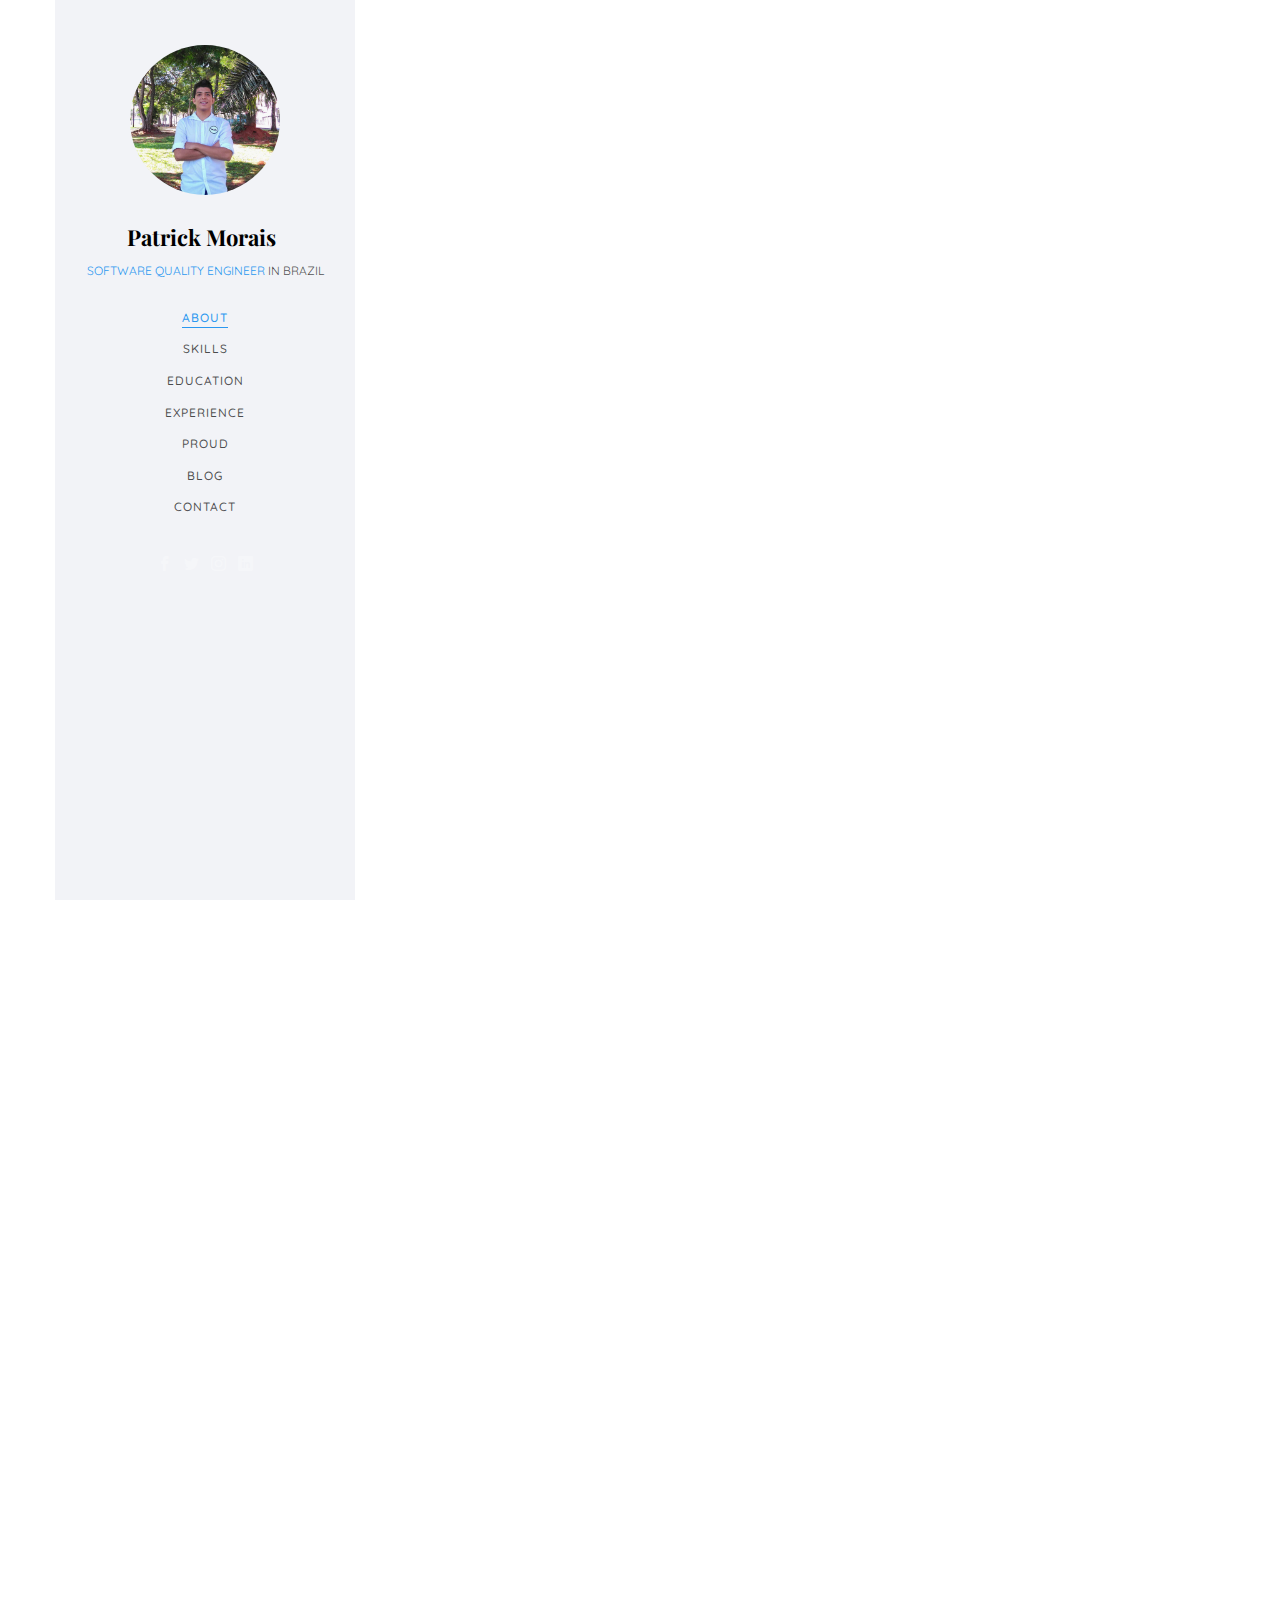
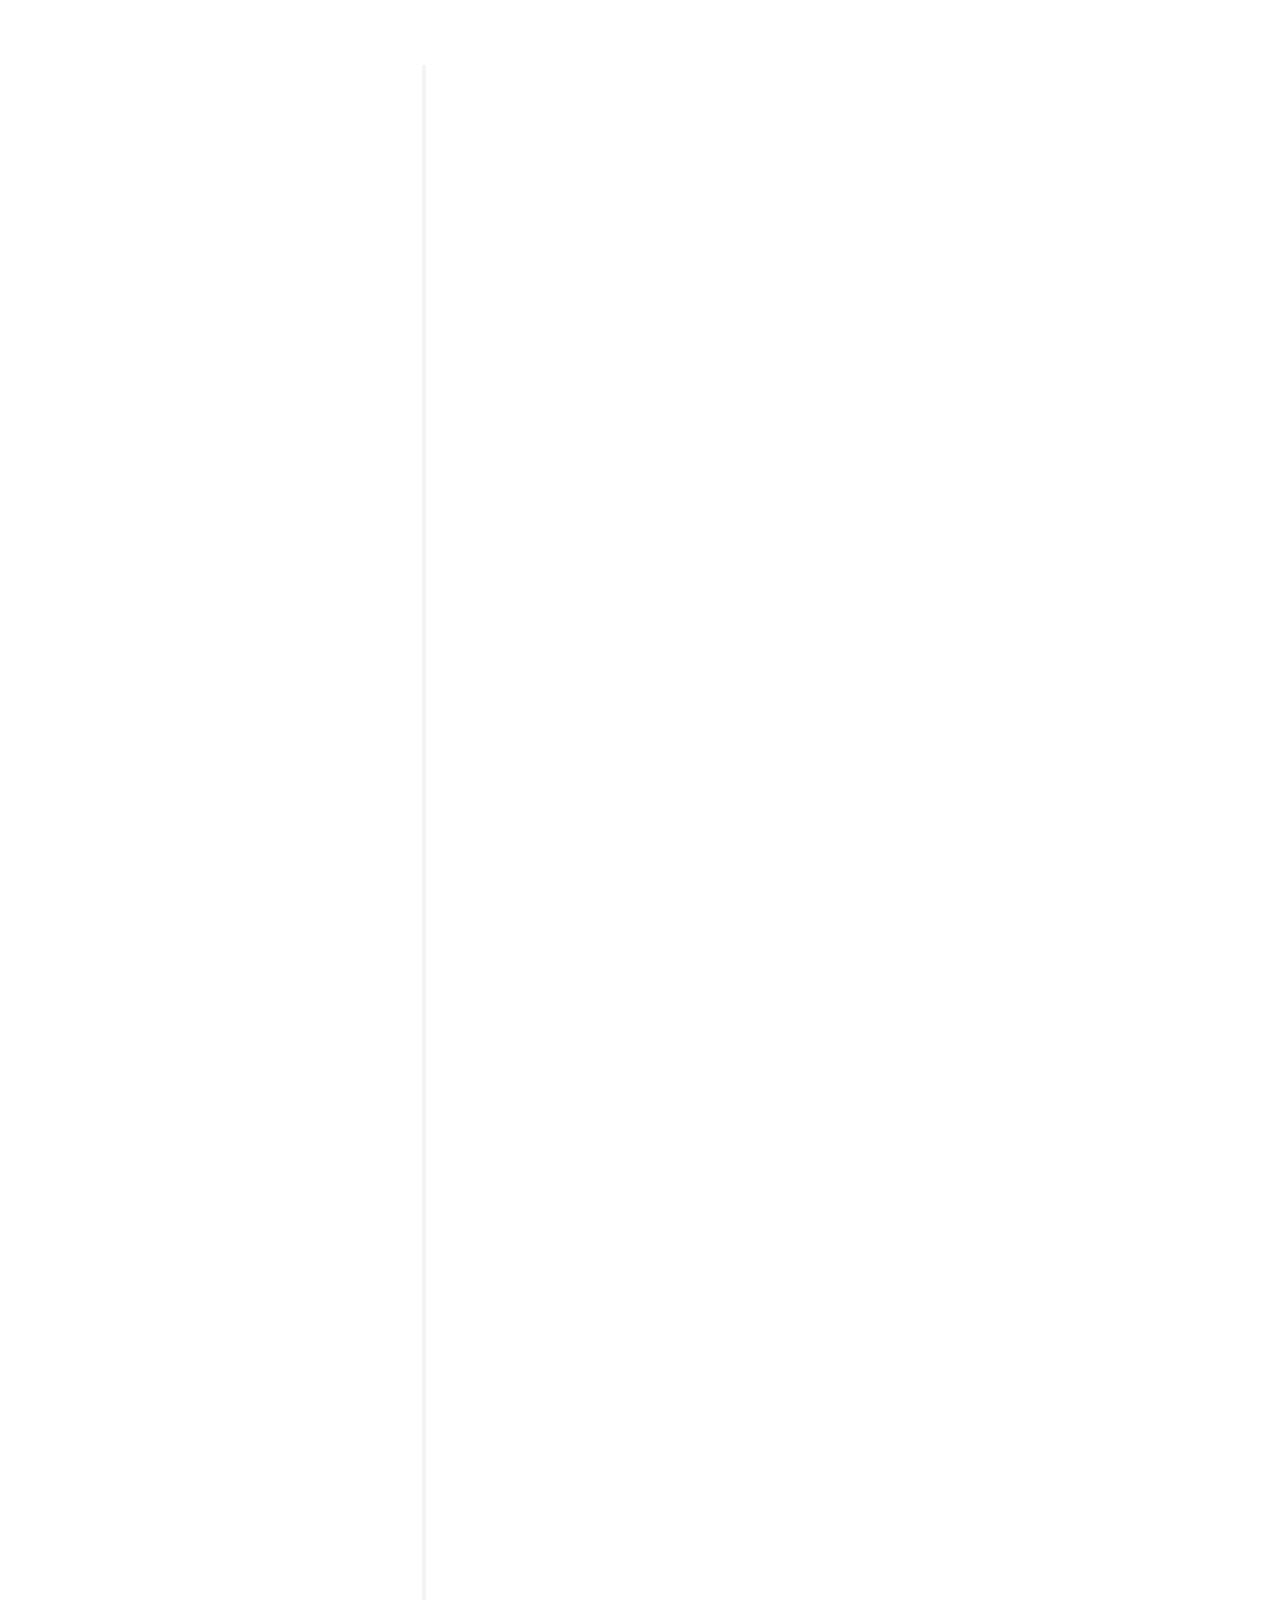
==== commit abb6f613: "Correcao texto principal e experiencias" ====
--- a/perfil.html
+++ b/perfil.html
@@ -108,13 +108,14 @@
 									<div class="about-desc">
 										<span class="heading-meta">About</span>
 										<h2 class="colorlib-heading">Who Am I?</h2>
-										<p><strong>Hi I'm Patrick Morais</strong> <p align="justify">I was born in Goiânia and I currently live in São Paulo. I do Computer Science under a full scholarship from PROUNI at Anhembi Morumbi and I am a Software Quality Engineer</p></p>
-										<p align="justify">Well, I am proud of my story that began to change when I got a scholarship to study at the college of the military police of Goiás. Through this college I met a group of people who introduced me to the CAJU (Youth House) that had the objective of fighting for basic rights of children and adolescents of the popular milieu, I entered the CAJU and began to help in the projects and interventions that were made. At the age of 15, I left the CAJU and founded a cultural association that aimed to bring culture to people from the outlying regions of Goiânia. I presided over the project for 2 years and during my management there were more than 700 people directly impacted with the workshops that were made. Throughout this period I took my livelihood from internships in companies that helped me a lot to grow.</p>
+										<p><strong>Hi I'm Patrick Morais, nice to meet you!</strong> <p align="justify">I am currently a Software Quality Engineer at PagSeguro UOL, I am a computer scientist certified in software testing, and my previous experiences in the industry, internships and startups have included collaboration at different stages of the software development process, including business analysis, data management, product and team leadership.</p></p>
+										<p align="justify">In addition, to being familiar with the software development and quality assurance process (Web, Mobile, APIs), I also had the opportunity to take courses in the area of ​​continuous integration and agile methodologies and could apply them over some projects.</p>
 										<p align="justify">
-										I did several internships until when I entered the University I got an opportunity in a software company that welcomed me and presented me the area of ​​software quality, with only 5 months working in the company I was hired and started to perform various tasks such as customer service and software testing. At one point I received a proposal to work on a new project of the company taking care of the quality and specification of the software, I accepted and it was when I began to know the documentation part and automation of tests. Since then I have tried to study, participate in courses and workshops in the area and always be in contact with the references of software quality as this inspires me to improve every day.</p>
-										<p align="justify">Already in college I awoke to social entrepreneurship and founded Systems Way, a startup focused on technology and innovation for the area of ​​urban mobility. Through Systems Way I participated in the biggest fairs, courses and events of entrepreneurship and technology in the world, one of them the Campus party where I was champion of the pitch battle and I was also the first Goiano selected for the Future Campus that is a project that has as mentoring and visibility for social impact projects.</p>
-										<p align="justify">Already in 2018, working in one of the largest software companies in Goiás - Brazil and dividing my time between English, university and work classes, I was one of the 41 selected (more than 6,000 enrolled) for ProLíder, the largest training program of young leaders in Brazil. In ProLíder we basically went through a training with renowned people where diagnoses of the problems of Brazil were made and at the end of the program we must create a project that impacts more than 1 million people within one of these diagnoses that was presented to us. Currently we are in the construction of this project and I am focusing on the health area because I believe it is a sector that shouts for help in our country.</p>
-										<p align="justify">I received a proposal to work in São Paulo and I felt it was time to take a step, so I left everything behind and moved to São Paulo where I am having several experiences that prove to me every day that my decision was the correct one. Also selected as Campus Director of the HultPrize Challenge here in São Paulo, so I started to set up a schedule for activities in 2019. This was a bit of my story, if you would like to talk and know more, please let me know. It will be a pleasure to share with you !!</p>
+										I am passionate about social entrepreneurship and volunteer work, taking part in Latin America's largest entrepreneurship fairs and courses and also founding a cultural association that has allowed me to directly impact more than 700 young people through culture-related activities.</p>
+										<p align="justify">I've been leading some projects, one of them being nationally prominent in the area of ​​urban mobility.</p>
+										<p align="justify">I recently won a scholarship at Tecnológico de Monterrey - Mexico (5th Best University of Technology in Latin America), where I studied leadership and technology with over 50 young people from around the world.</p>
+										<p align="justify">After my exchange in Mexico, I had the opportunity to go through a full immersion in Silicon Valley - California where I met several people, companies, incubators, investors, universities and designed the next steps of my career.</p>
+										<p align="justify">This is a piece of my story, if you want to know more or discuss anything cool, please drop me a message! </p>
 									</div>
 								</div>
 							</div>
@@ -294,6 +295,38 @@
 						<div class="col-md-12 animate-box" data-animate-effect="fadeInLeft">
 							<div class="fancy-collapse-panel">
 								<div class="panel-group" id="accordion" role="tablist" aria-multiselectable="true">
+									<div class="panel panel-default">
+									    <div class="panel-heading" role="tab" id="headingNine">
+									        <h4 class="panel-title">
+									            <a class="collapsed" data-toggle="collapse" data-parent="#accordion" href="#collapseNine" aria-expanded="false" aria-controls="collapseNine">Project Management
+									            </a>
+									        </h4>
+									    </div>
+									    <div id="collapseNine" class="panel-collapse collapse" role="tabpanel" aria-labelledby="headingNine">
+									        <div class="panel-body">
+									            <p>Specialization course in Project Management at the University of São Paulo - USP</p>
+													<ul>
+														<li>Year: 2020 - 2021</li>
+													</ul>
+									        </div>
+									    </div>
+									</div>
+									<div class="panel panel-default">
+									    <div class="panel-heading" role="tab" id="headingTen">
+									        <h4 class="panel-title">
+									            <a class="collapsed" data-toggle="collapse" data-parent="#accordion" href="#collapseTen" aria-expanded="false" aria-controls="collapseTen">Exchange student - Leadership and technology - México City
+									            </a>
+									        </h4>
+									    </div>
+									    <div id="collapseTen" class="panel-collapse collapse" role="tabpanel" aria-labelledby="headingTen">
+									        <div class="panel-body">
+									            <p>Course in Mexico City, focused on leadership and technology in one of the 5 best universities of technology in Latin America: Tecnologófico de Monterrey.</p>
+													<ul>
+														<li>Year: 2019 - 2019</li>
+													</ul>
+									        </div>
+									    </div>
+									</div>
 									<div class="panel panel-default">
 									    <div class="panel-heading" role="tab" id="headingOne">
 									        <h4 class="panel-title">
@@ -398,9 +431,9 @@
 					                  <i class="icon-pen2"></i>
 					               </div>
 					               <div class="timeline-label">
-					               	<h2><a href="#">Software Quality Engineer</a> <span>2019</span></h2>
-					                  <p>Responsible for the process of quality assurance in the development of API's, working directly with automation and documentation of tests.</p>
-					                 	<p>Tools: Postman, RestAssured, Karate DSL, Jira, Git Bucket, Jenkins, AWS, Cucumber. 
+					               	<h2><a href="#">Senior Software Quality Engineer</a> <span>2019</span></h2>
+					                  <p>Acting directly in automated API testing and also in the e2e guarantee of the quality process in the construction of microservices. Experience with load, stress, performance, integration, contract, unit, mutation, component and security testing. In addition, I helped other teams with the testing strategy applied to their products. I also started mentoring members of other Squads and helping teams adjust to what is required in company assessment.</p>
+					                 	<p>Tools: Karatê DSL, Rest Assured, AWS, Postman, Scrum e Kanban, MySQL, Jenkins, JMeter, RedLine, Jira e Confluence, Zap OWASP, Mutest Go, Kibana, New Relic, Kafka, Java e Kotlin, Runscope/Blazemeter; 
 					               </div>
 					            </div>
 					         </article>
